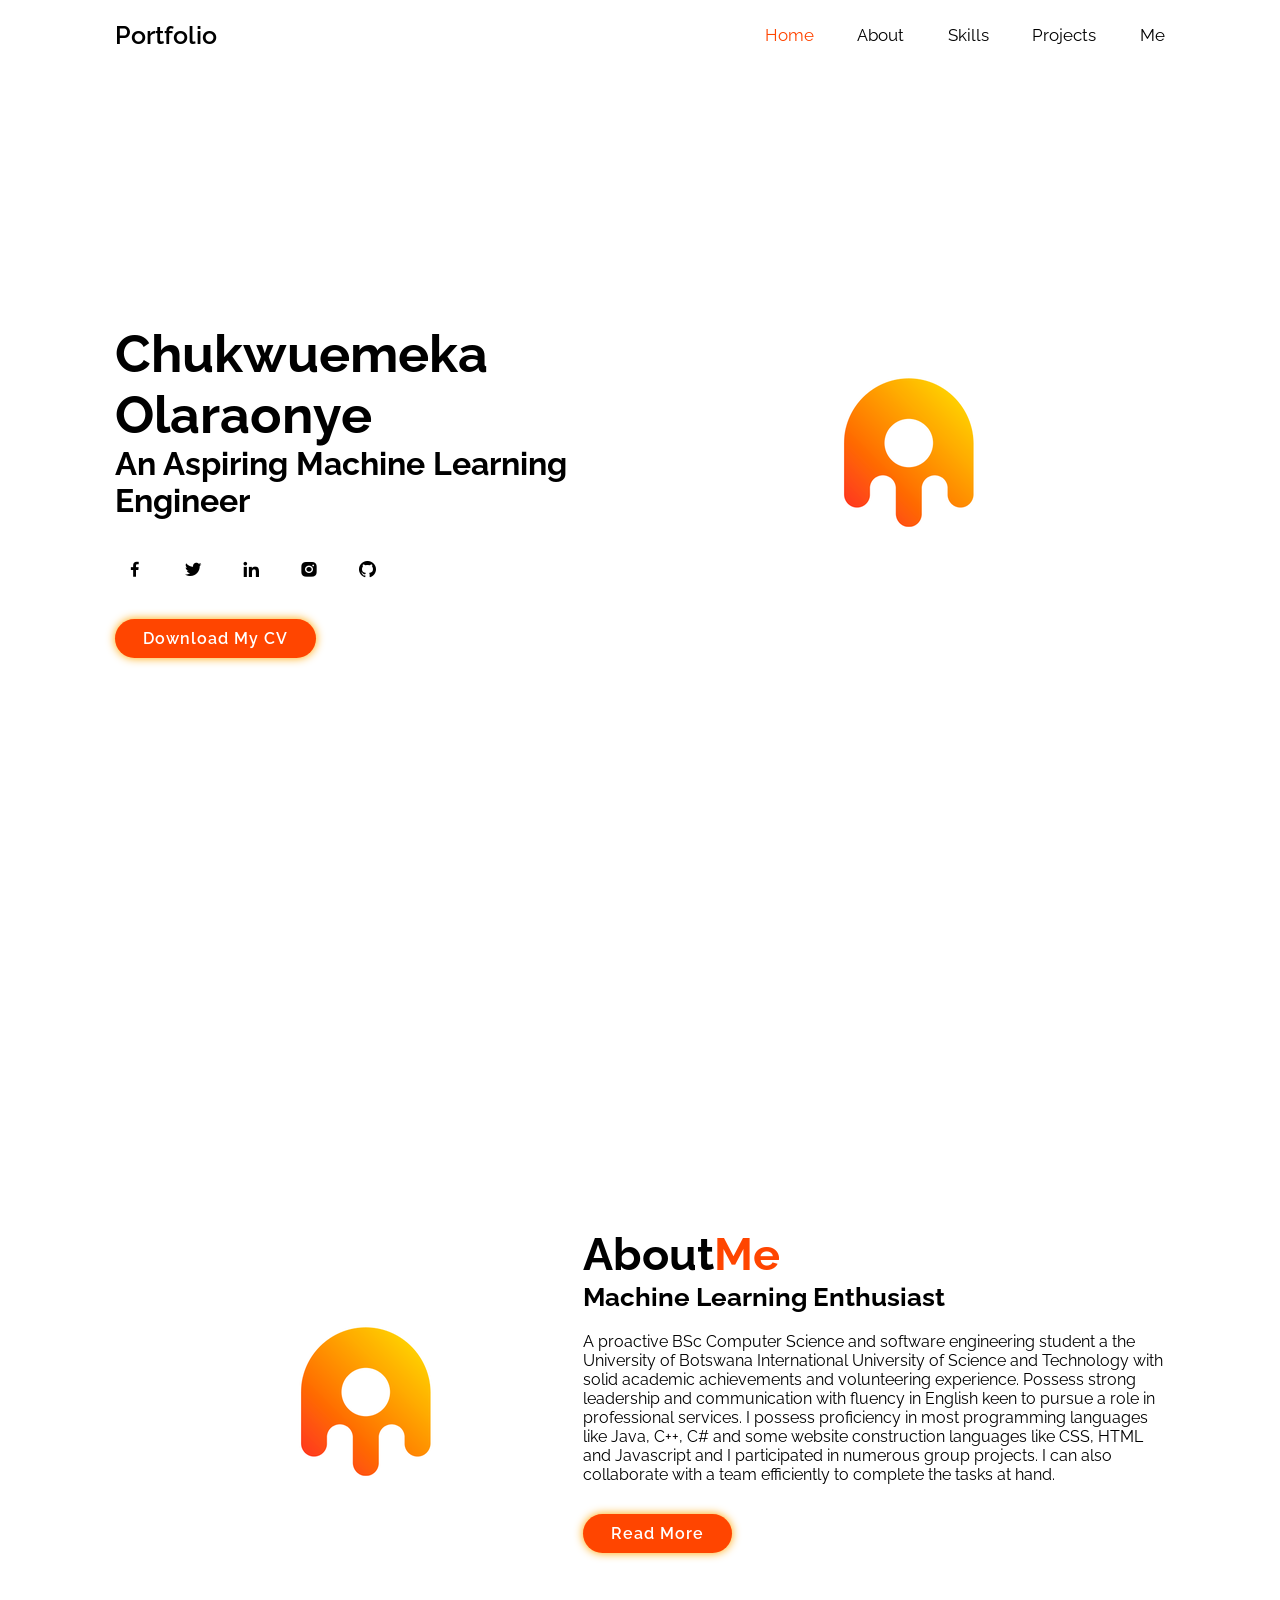
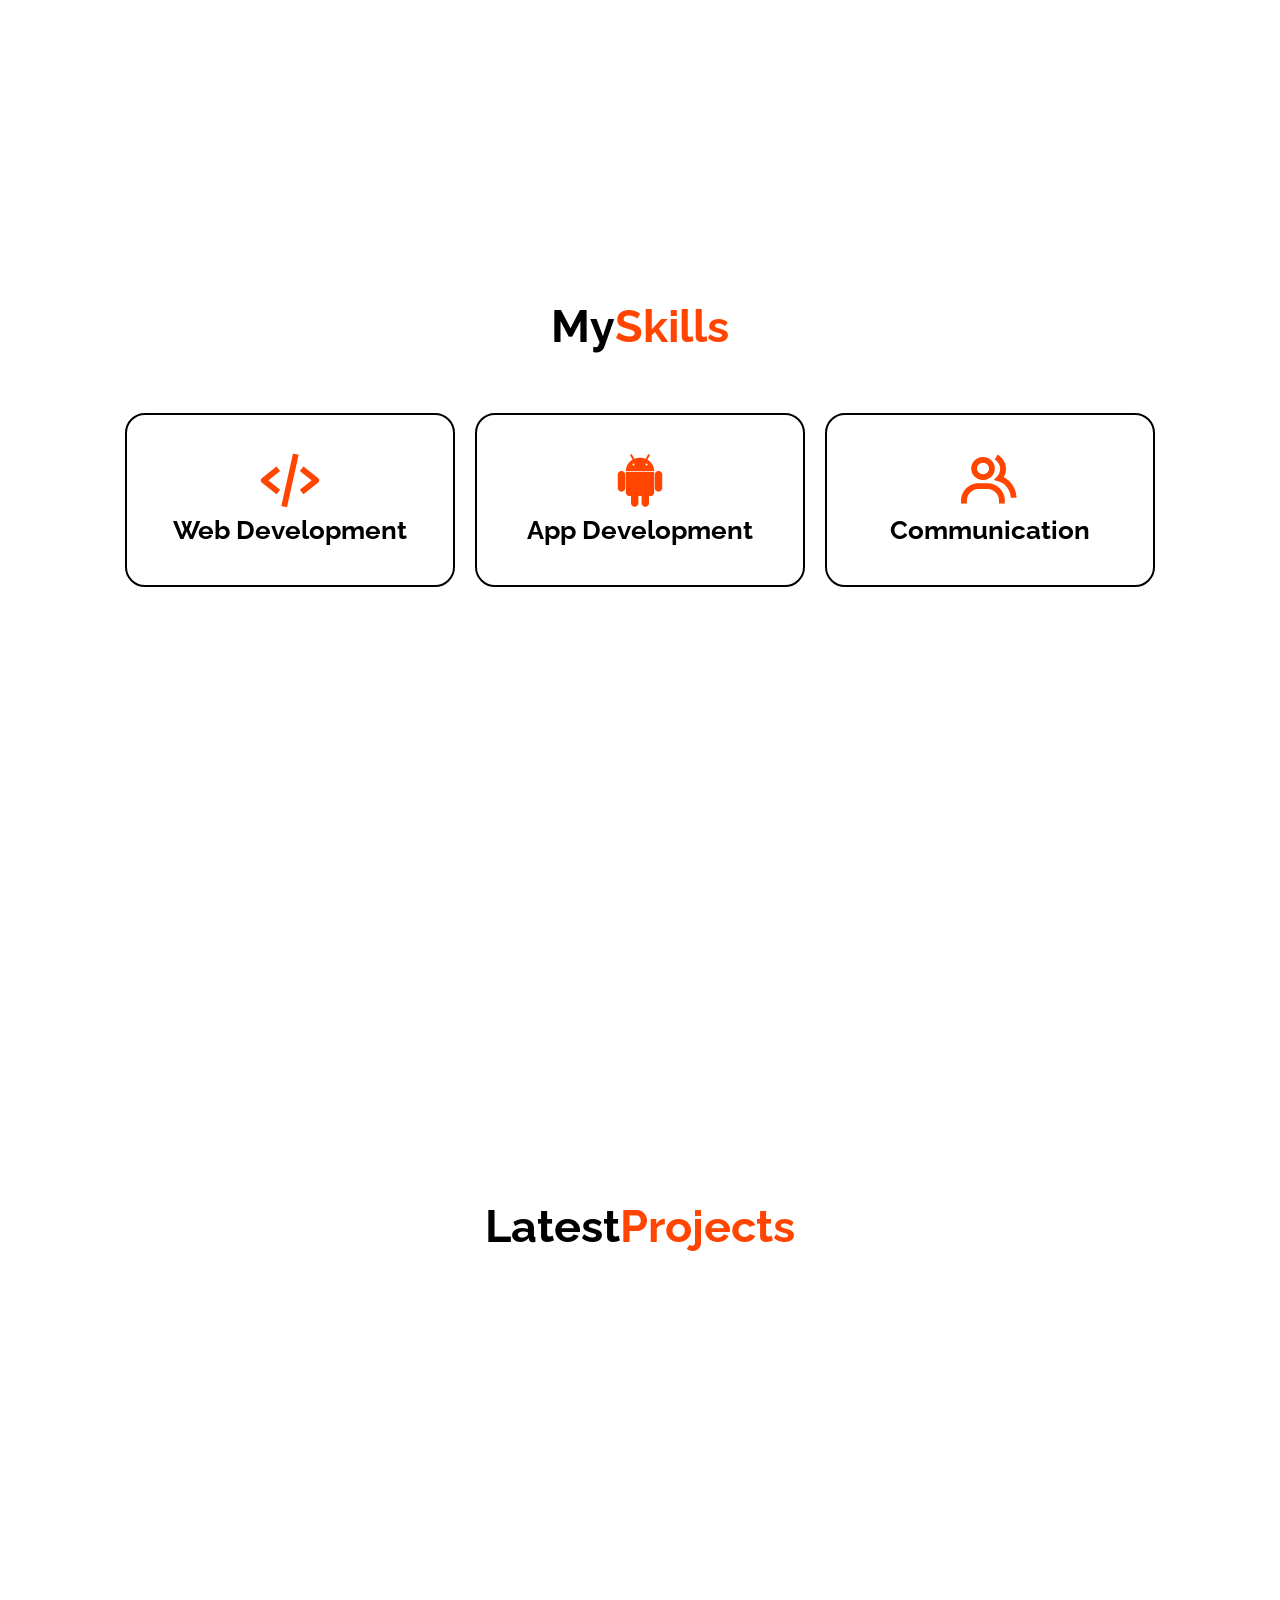
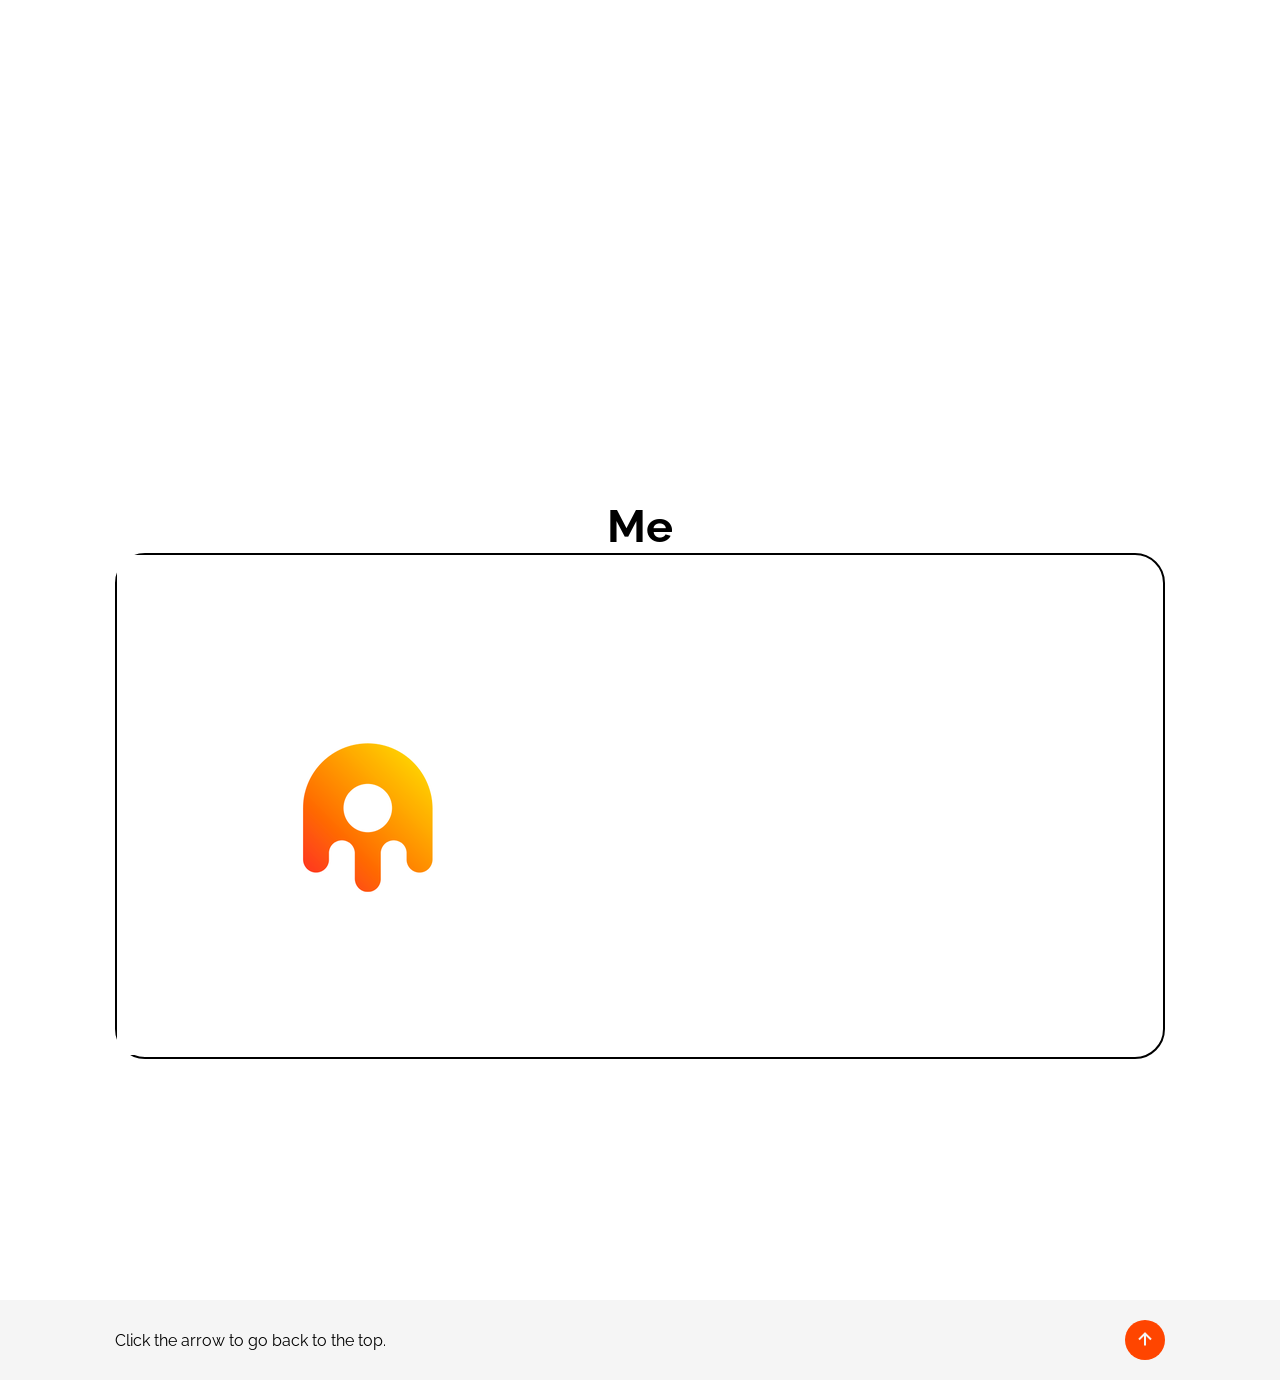
==== html/home.html @ 0e143647 "added github link" ====
<!DOCTYPE html>
<html lang="en">

<head>
    <meta charset="UTF-8">
    <meta http-equiv="X-UA-Compatible" content="IE=edge">
    <meta name="viewport" content="width=device-width, initial-scale=1.0">
    <link href='https://unpkg.com/boxicons@2.1.4/css/boxicons.min.css' rel='stylesheet'>
    <link href="../css/home.css" rel="stylesheet">

</head>

<body>
    <header class="header">
        <a href="#" class="logo"> Portfolio </a>

        <nav class="navbar">
            <a href="#home" class="active"> Home</a>
            <a href="#about">About </a>
            <a href="#skills">Skills</a>
            <a href="#portfolio">Projects </a>
            <a href="#me">Me</a>
        </nav>
    </header>


    <!--Home Section-->
    <section class="home" id="home">
        <div class="home-content">
            <h1>Chukwuemeka Olaraonye</h1>
            <h2>An Aspiring Machine Learning Engineer</h2>

            
            <div class="social-media">
                <a href="https://www.facebook.com/emeka.olaraonye/"><i class='bx bxl-facebook'></i></a>
                <a href="https://twitter.com/emeka13_ajay"> <i class='bx bxl-twitter'></i></a>
                <a href="https://www.linkedin.com/in/chukwuemeka-olaraonye-127818226/"><i class='bx bxl-linkedin'></i> </a>
                <a href="https://www.instagram.com/whosemeka/"><i class='bx bxl-instagram-alt'></i> </a>
                <a href="https://github.com/EmekaOlaraonye"><i class='bx bxl-github'></i></a>
            </div>
            <a href="file:///Users/stanbicincubator/Downloads/cv.pdf" download= "cv.pdf" class="btn"> Download My CV </a>
        </div>
        <div class="home-img">
            <img src="profile.png">
        </div>
    </section>


    <!--About Section-->
    <section class="about" id="about">
        <div class="about-img">
            <img src="profile.png">
        </div>

        <div class="about-content">
            <h2 class="heading">About<span>Me</span></h2>
            <h3> Machine Learning Enthusiast</h3>
            <p>A proactive BSc Computer Science and software engineering student a
                the University of Botswana International University of Science and Technology with solid academic
                achievements and volunteering experience. Possess strong leadership and communication with
                fluency in English keen to pursue a role in professional services. I possess proficiency
                in most programming languages like Java, C++, C# and some website construction languages
                like CSS, HTML and Javascript and I participated in numerous group projects. I can also
                collaborate with a team efficiently to complete the tasks at hand.</p>
                <a href="#" class="btn">Read More</a>
        </div>
    </section>

 
    <!--Skills Section-->
    <section class="skills" id="skills">
        <div class="skills-content">
        <h2 class="heading">My<span>Skills</span><h2></h2>

    <div class="skills-container">
        <div class="skills-box">
            <i class='bx bx-code-alt'></i>
            <h3>Web Development</h3>
        </div>
        <div class="skills-box">
            <i class='bx bxl-android' ></i>
            <h3>App Development</h3>

        </div>
        <div class="skills-box">
            <i class='bx bx-group'></i>
            <h3>Communication</h3>
        </div>
    </div>
    </div>
    </section>


    <!--Portfolio Section-->
    <section class=" portfolio" id="portfolio">
        <div class="projects-content">
        <h2 class="heading">Latest<span>Projects</span></h2>
        </div>
    </section>

    <!--Me Section -->
    <section class="me" id="me">
        <div class="me-content">
            <h2 class="heading">Me</h2>
            <div class="me-img"> 
            <img src="profile.png">
            </div>
            </div>
    </section>


   <!--Footer Design-->
   <footer class="footer">
    <div class="footer-text">
        <p>Click the arrow to go back to the top.</p>
    </div>
    <div class="footer-icon">
        <a href=" #home"> <i class='bx bx-up-arrow-alt'></i></a>
    </div>
   </footer>
</body>
</html>
---- css/home.css ----
@import url('https://fonts.googleapis.com/css2?family=Raleway:wght@100;200;300;400;500;600;700;800;900&display=swap');

* {
    margin: 0;
    padding: 0;
    box-sizing: border-box;
    text-decoration: none;
    border: none;
    outline: none;
    scroll-behavior: smooth;
    font-family: 'Raleway', 'Segoe UI', 'Roboto', 'Oxygen',
        'Ubuntu', 'Cantarell', 'Fira Sans', 'Droid Sans', 'Helvetica Neue',
        sans-serif;
}

html {
    font-size: 62.5%;
    overflow-x: hidden;
}

.header {
    position: fixed;
    top: 0;
    left: 0;
    width: 100%;
    padding: 2rem 9%;
    display: flex;
    justify-content: space-between;
    align-items: center;
    z-index: 100;
}

.logo {
    font-size: 2.5rem;
    font-weight: 600;
    cursor: grab;
    color: #000;
}

.navbar a {
    color: #000;
    font-size: 1.7rem;
    margin-left: 4rem;
    transition: .3s;
}

.navbar a:hover,
.navbar a.active {
    color: orangered;
}

section {
    min-height: 100vh;
    padding: 10rem 9% 2rem;
}

.home {
    display: flex;
    justify-content: center;
    align-items: center;
}

.home-content h1 {
    font-size: 5.2rem;
    font-weight: 700;

}

.home-content h2 {
    font-size: 3.2rem;
    font-weight: 700;
}

.home-content h3 {
    font-size: 1.2rem;
    font-weight: 700;
}

.social-media a {
    display: inline-flex;
    justify-content: center;
    align-items: center;
    width: 4rem;
    height: 4rem;
    background: transparent;
    border: .2rem solid var(#00000070);
    border-radius: 50%;
    font-size: 2rem;
    color: black;
    margin: 3rem 1.5rem 3rem 0;
    transition: .5s ease;
}

.social-media a:hover {
    background: orangered;
    color: white;
    box-shadow: 0 0 1rem var(#000)
}

.home-img {
    height: 600px;
    width: 600px;
}

.btn {
    display: inline-block;
    padding: 1rem 2.8rem;
    background: orangered;
    border-radius: 4rem;
    box-shadow: 0 0 1rem orange;
    font-size: 1.6rem;
    color: white;
    letter-spacing: .1rem;
    font-weight: 600;
}

.about {
    display: flex;
    justify-content: center;
    align-items: center;
    gap: 2rem;


}

.about-img {
    width: 35vw;
}

.heading {
    text-align: center;
    font-size: 4.5rem;
}

.about-content span {
    color: orangered;
}

.about-content h2 {
    text-align: left;
    line-height: 1.2;
}

.about-content h3 {
    font-size: 2.6rem;
}

.about-content p {
    font-size: 1.6rem;
    margin: 2rem 0 3rem;
}

.skills-content span {
    color: orangered;
}

.skills h2 {
    margin-bottom: 5rem;
}

.skills-container {
    display: flex;
    justify-content: center;
    align-items: center;

}

.skills-container .skills-box {
    flex: 1 1 30rem;
    padding: 3rem 2rem 4rem;
    border-radius: 2rem;
    text-align: center;
    border: .2rem solid;
    transition: .5s ease;
    display: inline-block;
    margin: 10px;



}

.skills-container .skills-box:hover {
    border-color: orangered;
    transform: scale(1.02);
}

.skills-box i {
    font-size: 7rem;
    color: orangered;
}

.skills-box h3 {
    font-size: 2.6rem;
}

.skills-box p {
    font-size: 1.6rem;
    margin: 1rem 0 3rem;
}

.projects-content span {
    color: orangered;
}

.me-img {

    border-radius: 30px;
    border: .2rem solid;

}

.footer {
    display: flex;
    justify-content: space-between;
    align-items: center;
    flex-wrap: wrap;
    padding: 2rem 9%;
    background: whitesmoke;
}

.footer-text {
    font-size: 1.6rem;
}

.footer-icon a {
    display: inline-flex;
    justify-content: center;
    align-items: center;
    padding: .8rem;
    background: orangered;
    border-radius: 25px;
    transition: .5 ease;
}

.footer-icon a i {
    font-size: 2.4rem;
    color: whitesmoke;
}
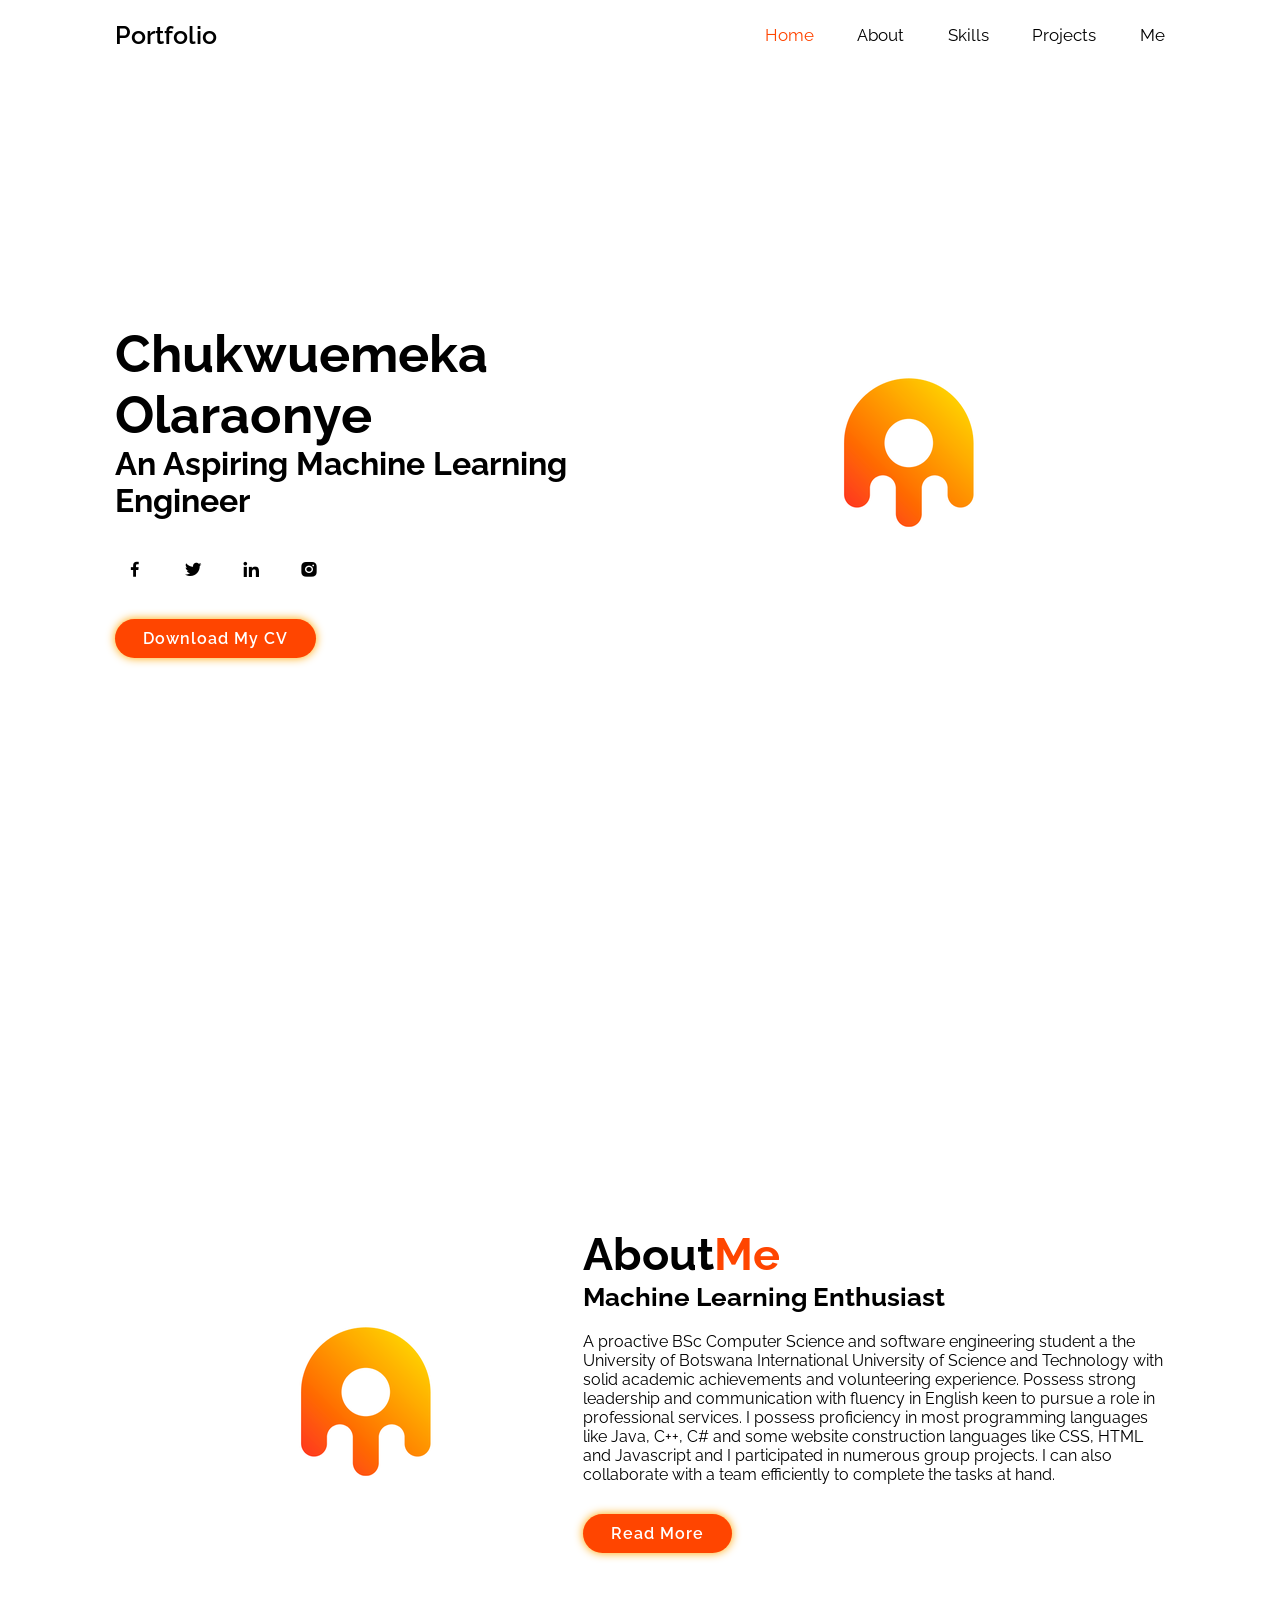
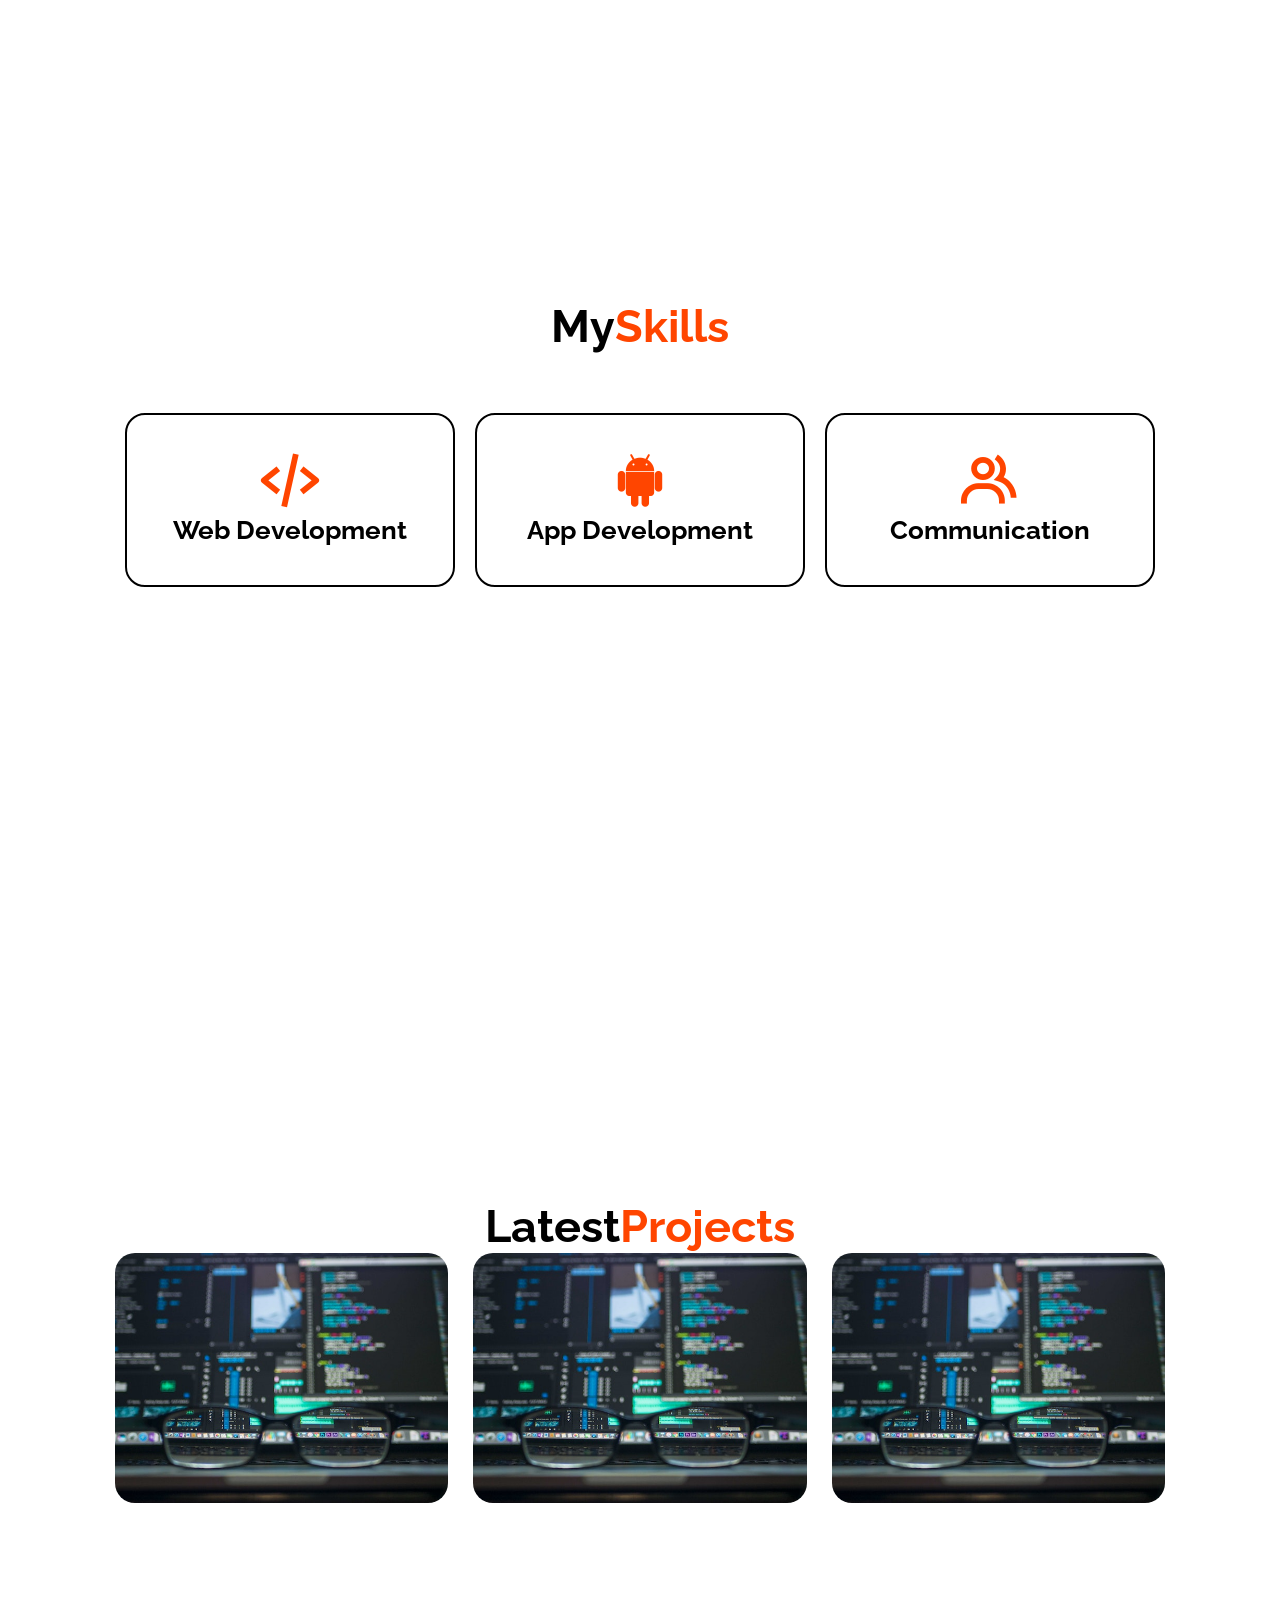
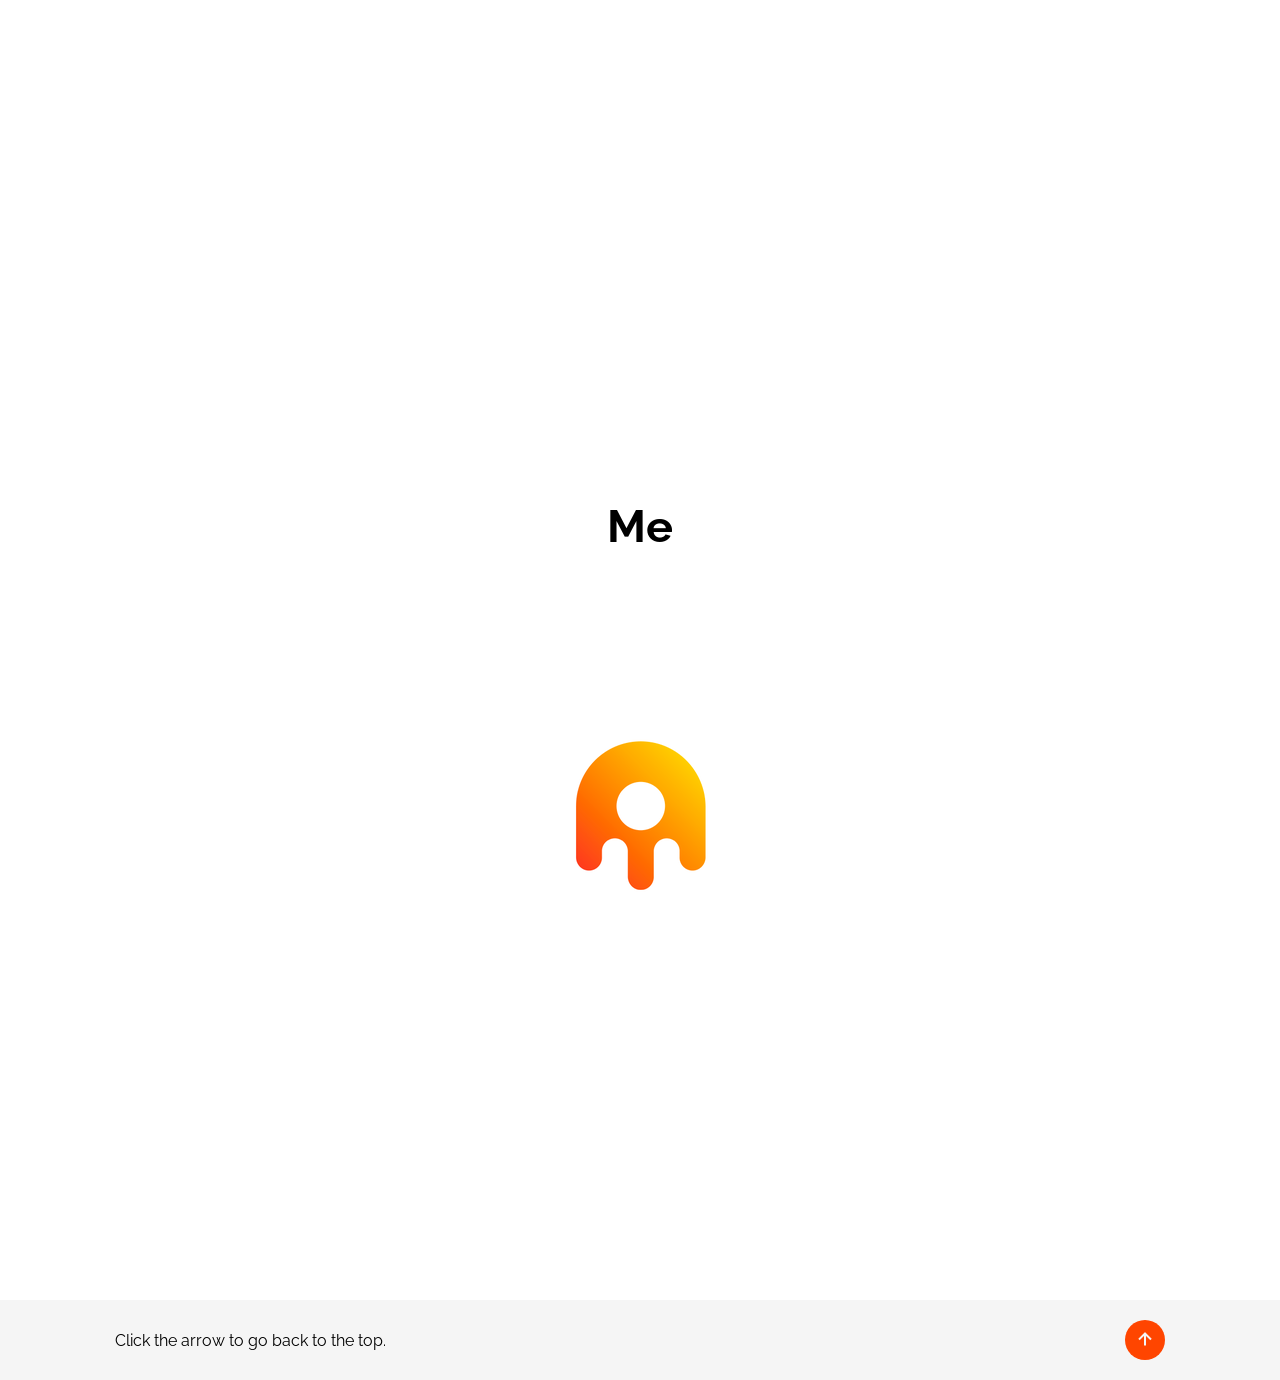
==== commit 8132e430: "few changes" ====
--- a/html/home.html
+++ b/html/home.html
@@ -36,7 +36,6 @@
                 <a href="https://twitter.com/emeka13_ajay"> <i class='bx bxl-twitter'></i></a>
                 <a href="https://www.linkedin.com/in/chukwuemeka-olaraonye-127818226/"><i class='bx bxl-linkedin'></i> </a>
                 <a href="https://www.instagram.com/whosemeka/"><i class='bx bxl-instagram-alt'></i> </a>
-                <a href="https://github.com/EmekaOlaraonye"><i class='bx bxl-github'></i></a>
             </div>
             <a href="file:///Users/stanbicincubator/Downloads/cv.pdf" download= "cv.pdf" class="btn"> Download My CV </a>
         </div>
@@ -95,18 +94,51 @@
     <section class=" portfolio" id="portfolio">
         <div class="projects-content">
         <h2 class="heading">Latest<span>Projects</span></h2>
+
+        <div class="portfolio-container">
+
+            <div class="portfolio-box">
+               
+               <img src="web3.jpg" >
+             
+               <div class="portfolio-layer">
+                <h4>Guesthouse Web Application</h4>
+               </div>
+            </div>
+
+            <div class="portfolio-box">
+               <img src="web3.jpg" >   
+               <div class="portfolio-layer">
+                <h4>LearnIT Android Application</h4>
+               </div>
+            </div>
+
+            <div class="portfolio-box">
+               <img src="web3.jpg" >
+               <div class="portfolio-layer">
+                <h4>Golfer's Android Application</h4>
+               </div>
+            </div>
+        </div>
         </div>
     </section>
 
-    <!--Me Section -->
-    <section class="me" id="me">
-        <div class="me-content">
-            <h2 class="heading">Me</h2>
-            <div class="me-img"> 
-            <img src="profile.png">
-            </div>
-            </div>
-    </section>
+
+
+
+
+
+
+<!-- Me Section -->
+<section class="me" id="me">
+    <div class="me-content">
+        <h2 class="heading">Me</h2>
+        <div class="me-img">
+            <img src="profile.png" alt="Profile Image">
+        </div>
+    </div>
+</section>
+
 
 
    <!--Footer Design-->
--- a/css/home.css
+++ b/css/home.css
@@ -202,12 +202,22 @@
     color: orangered;
 }
 
+/* Add the following styles to your CSS file */
+
 .me-img {
-
-    border-radius: 30px;
-    border: .2rem solid;
-
-}
+    display: flex;
+    justify-content: center;
+    border-color: orangered;
+    
+  }
+  
+  .me-img img {
+    border-radius: 50%;
+    max-width: 100%;
+    height: auto;
+    
+  }
+  
 
 .footer {
     display: flex;
@@ -235,4 +245,62 @@
 .footer-icon a i {
     font-size: 2.4rem;
     color: whitesmoke;
+}
+.portfolio-container{
+display: grid;
+grid-template-columns: repeat(3, 1fr);
+align-items: center;
+gap: 2.5rem;
+}
+
+.portfolio-container .portfolio-box {
+    position: relative;
+    border-radius: 2rem;
+    box-shadow: 0 0 1rem var (orangered);
+    overflow: hidden;
+    display: flex;
+}
+  
+.portfolio-box img {
+    width: 100%;
+}
+
+.portfolio-box:hover img {
+    transform: scale(1.1);
+}
+.portfolio-box .portfolio-layer {
+    position: absolute;
+    bottom: 0;
+    left: 0;
+    width: 100%;
+    height: 100%;
+    display: flex;
+    justify-content: center;
+    align-items: center;
+    flex-direction: column;
+    text-align: center;
+    padding: 0 4rem;
+    transform: translateY(100%);
+    transition: .5s ease
+
+}
+.portfolio-box:hover .portfolio-layer
+{
+
+    transform: translateY(100%);
+}
+
+.portfolio-layer h4 {
+    font-size: 3rem;
+}     
+.portfolio-layer a{
+    display: inline-flex;
+    justify-content: center;
+    align-items: center;
+    width: 5rem;
+    height: 5rem;
+    border-radius: 50%;
+}
+.portfolio-layer a i {
+    font-size: 2rem;
 }
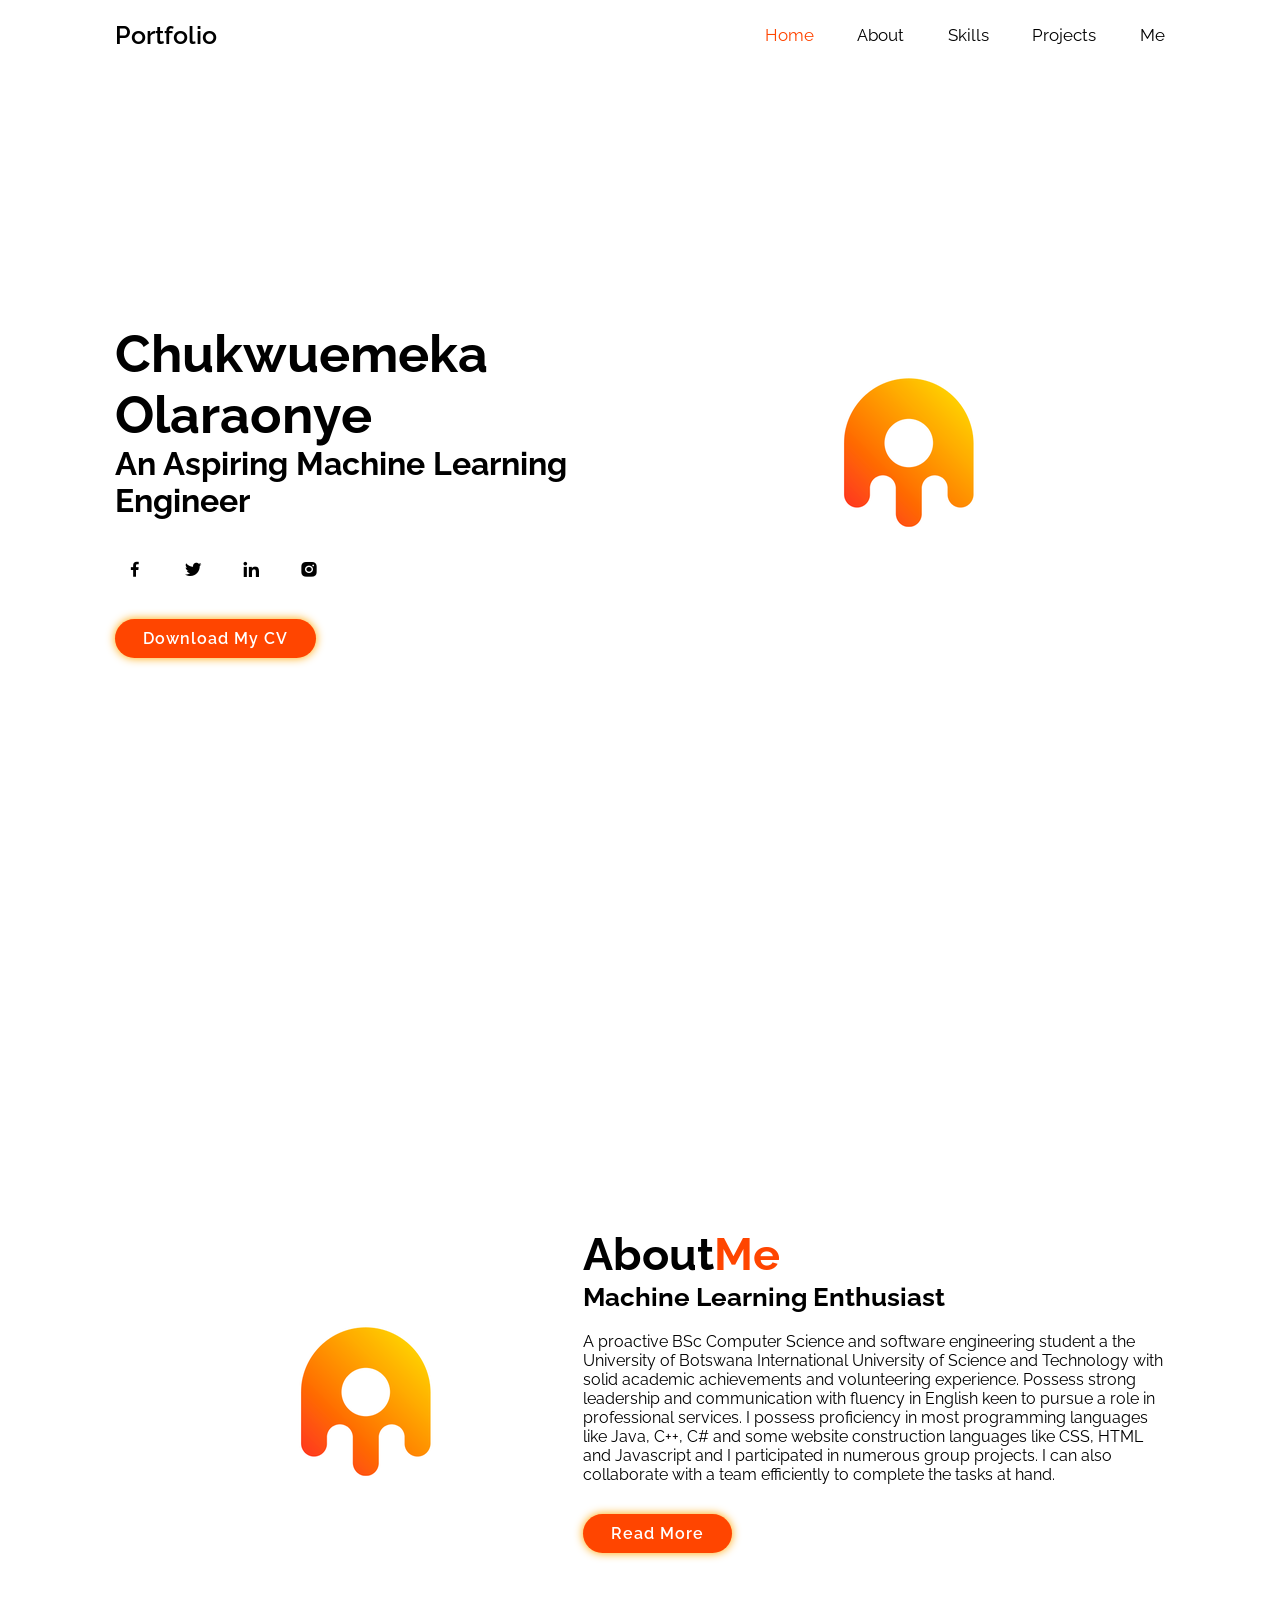
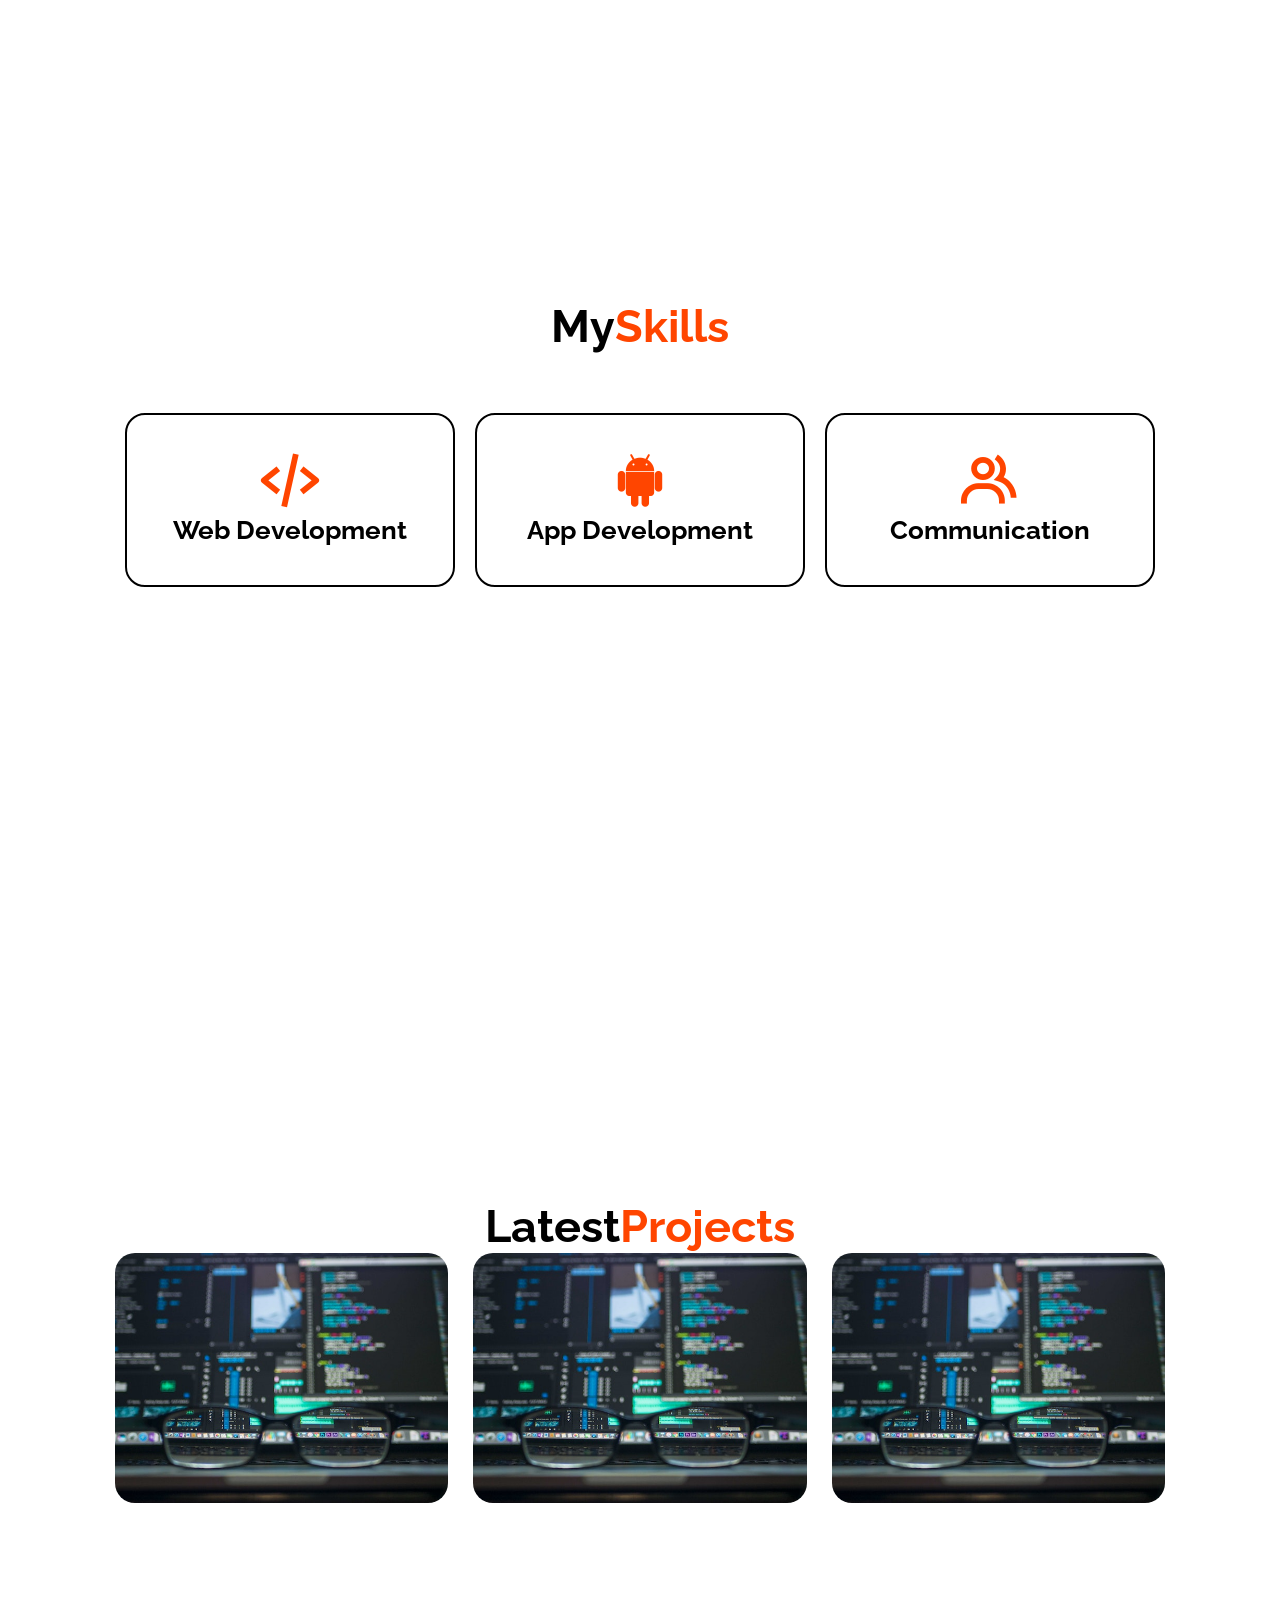
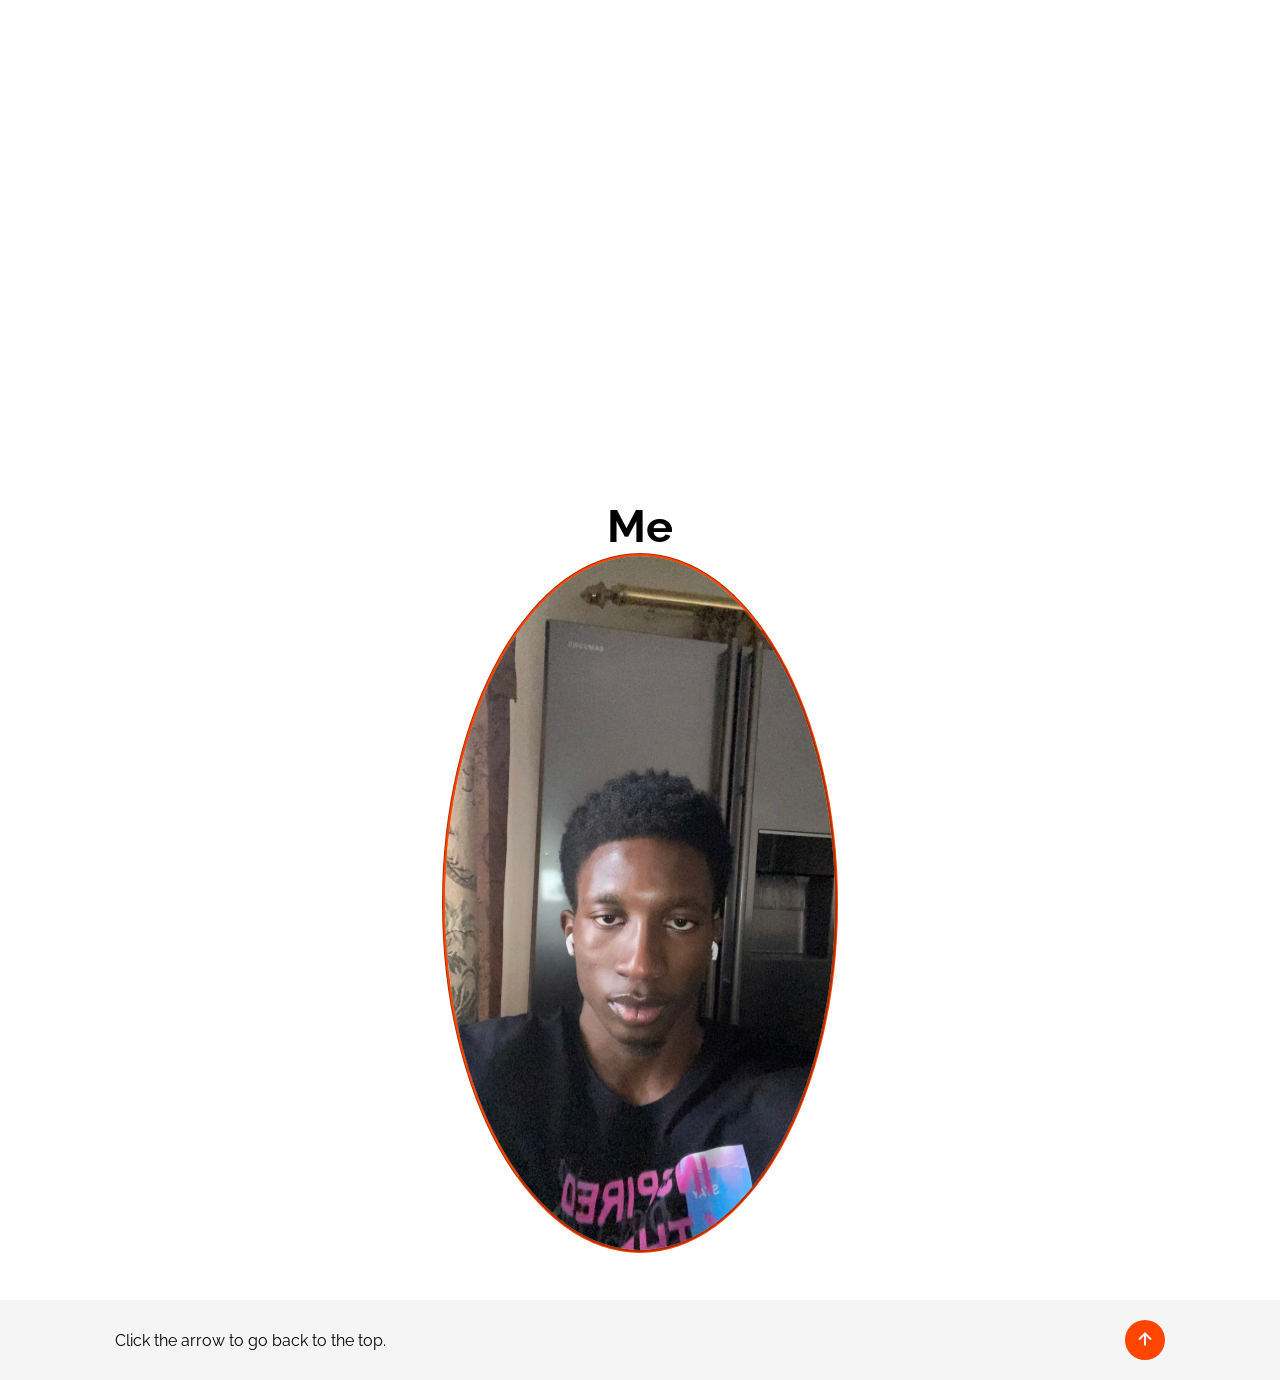
==== commit 1515402d: "few changes" ====
--- a/html/home.html
+++ b/html/home.html
@@ -134,7 +134,7 @@
     <div class="me-content">
         <h2 class="heading">Me</h2>
         <div class="me-img">
-            <img src="profile.png" alt="Profile Image">
+            <img src="me.jpeg" alt="Profile Image">
         </div>
     </div>
 </section>
--- a/css/home.css
+++ b/css/home.css
@@ -214,7 +214,9 @@
   .me-img img {
     border-radius: 50%;
     max-width: 100%;
-    height: auto;
+    height: 700px;
+    border-color: orangered;
+    border-style:groove;
     
   }
   
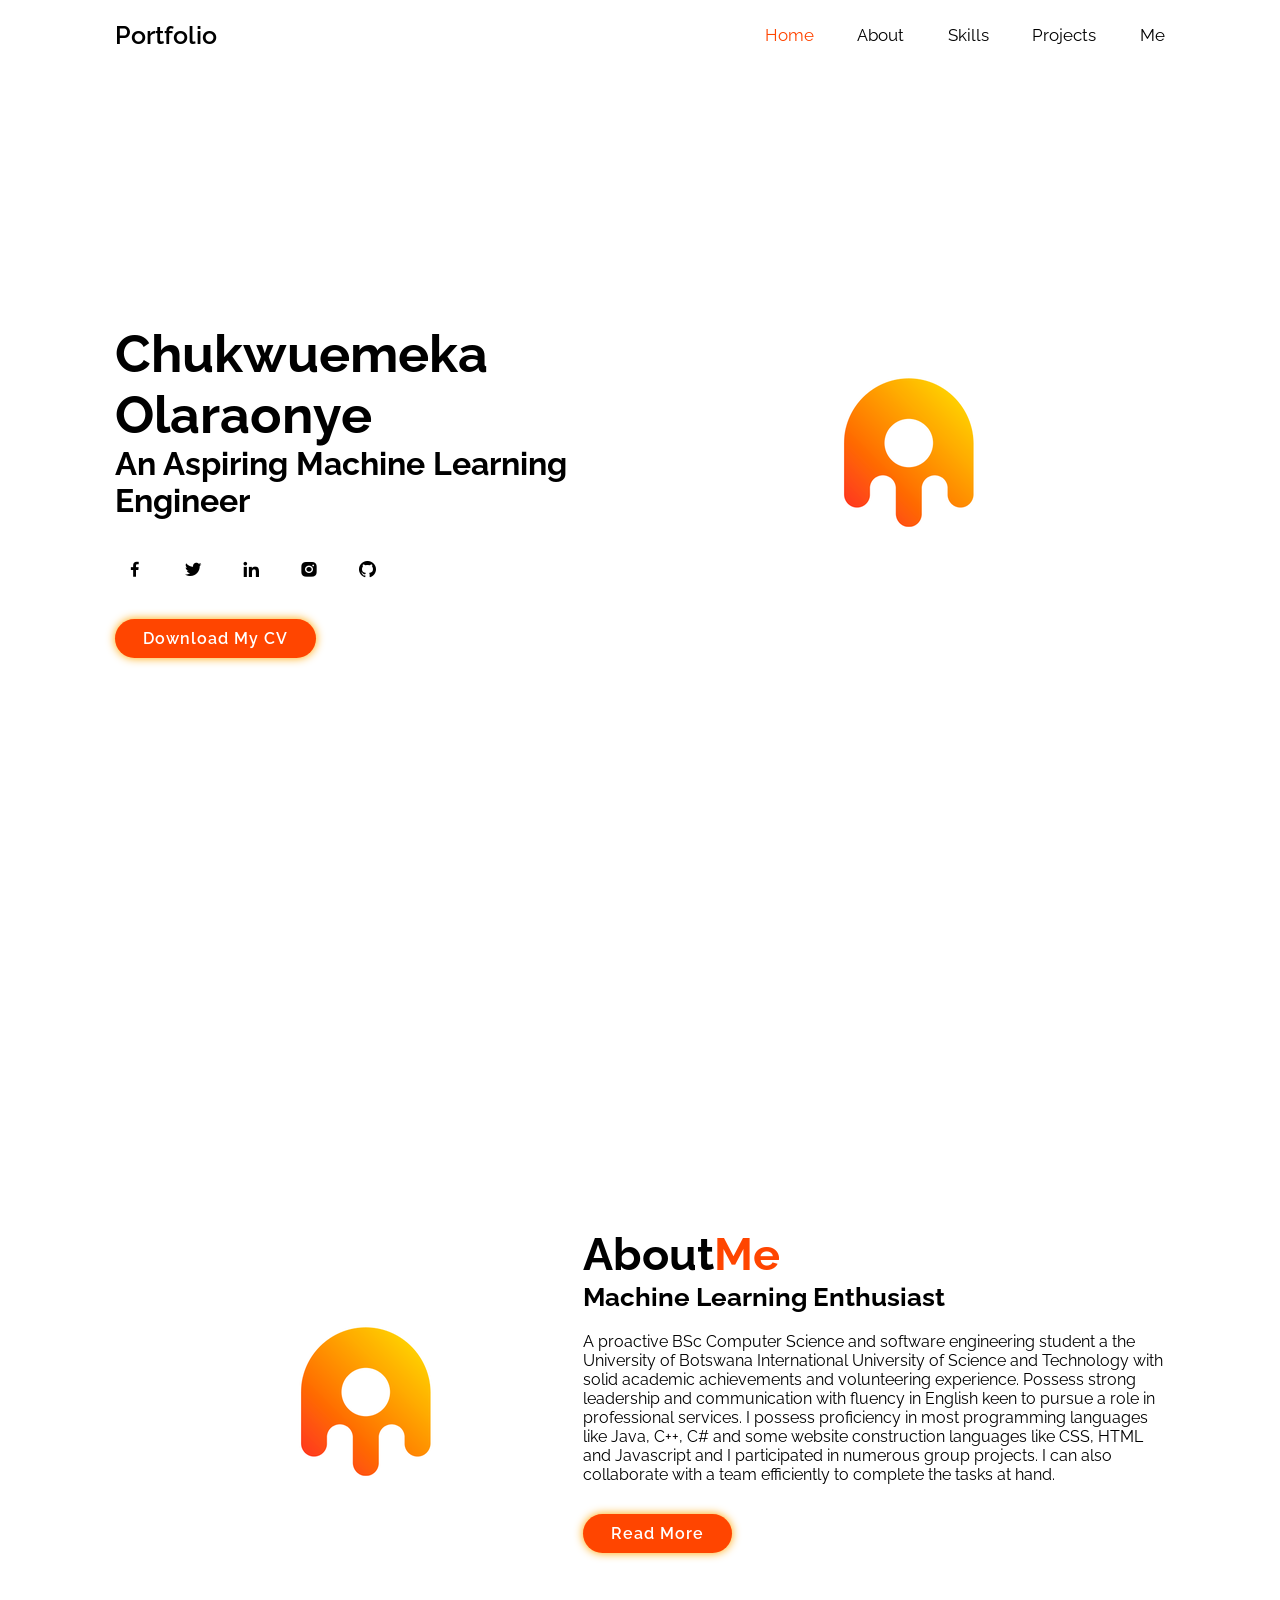
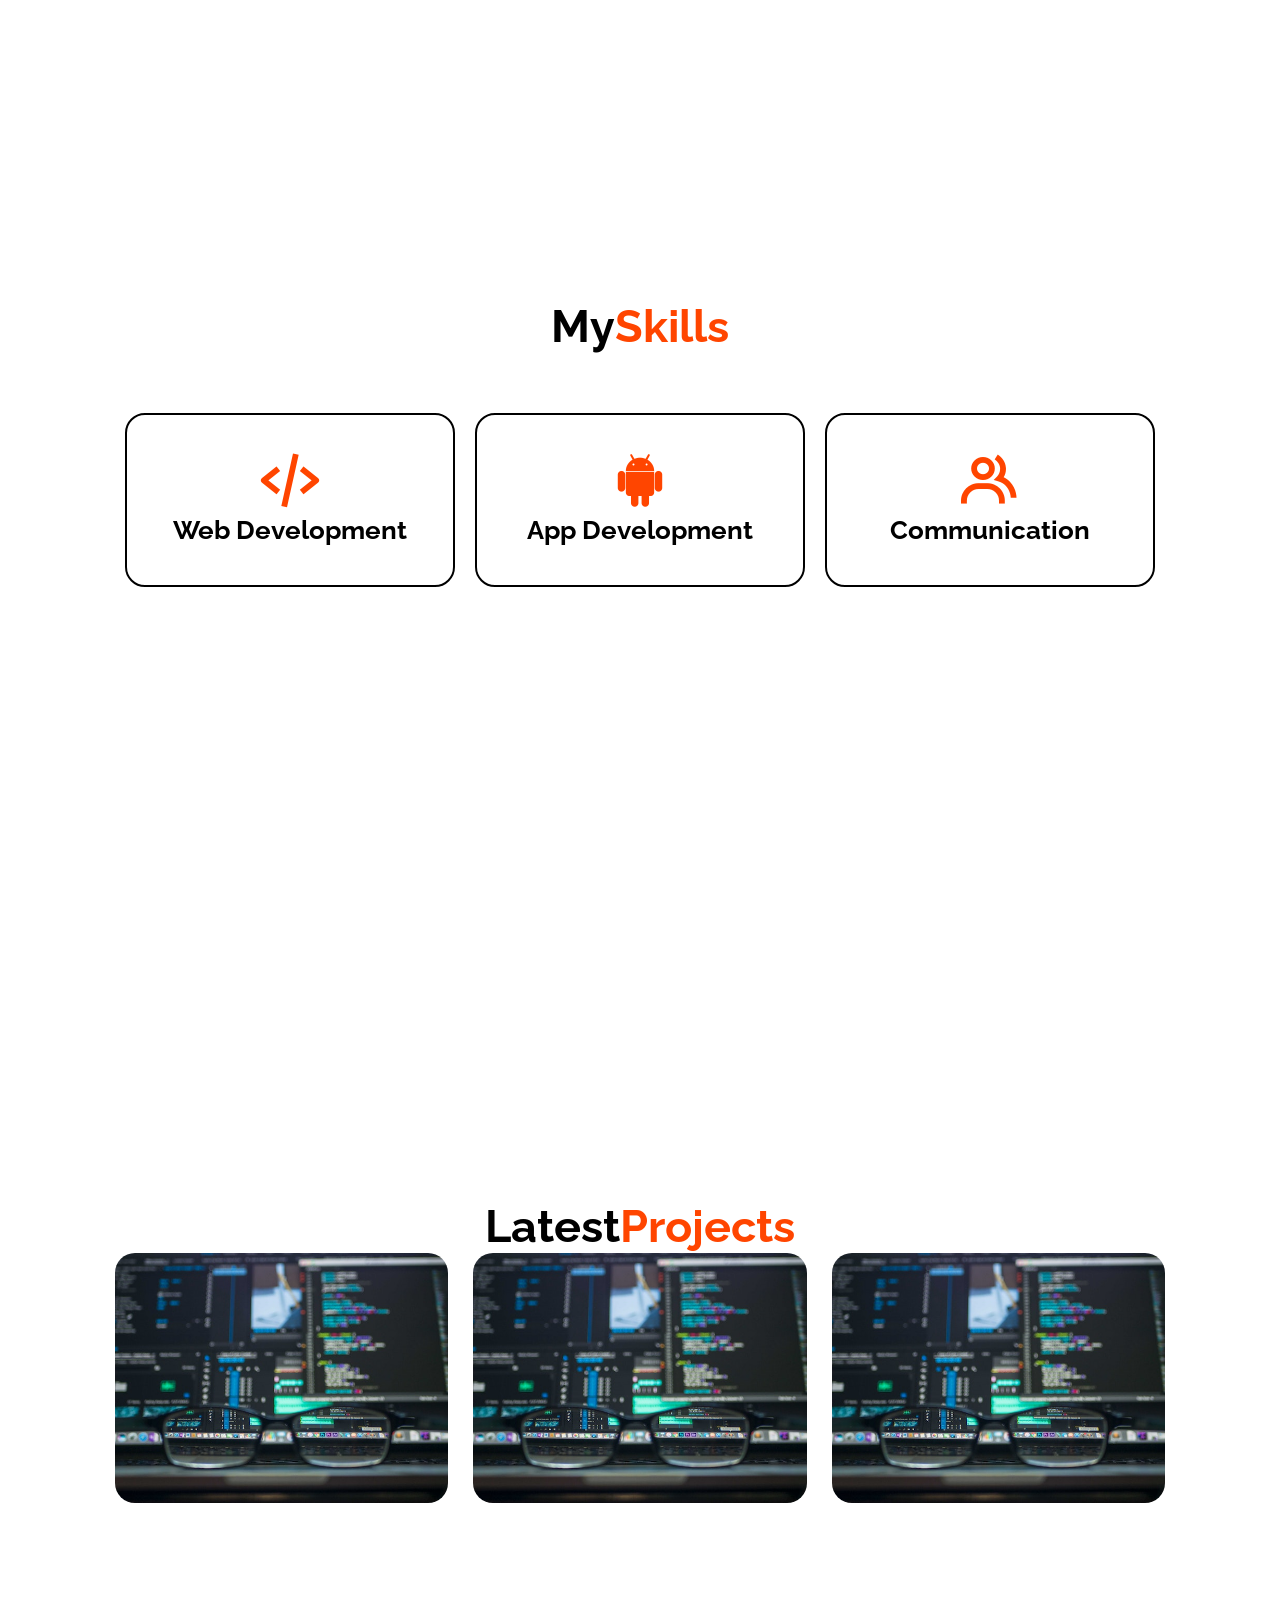
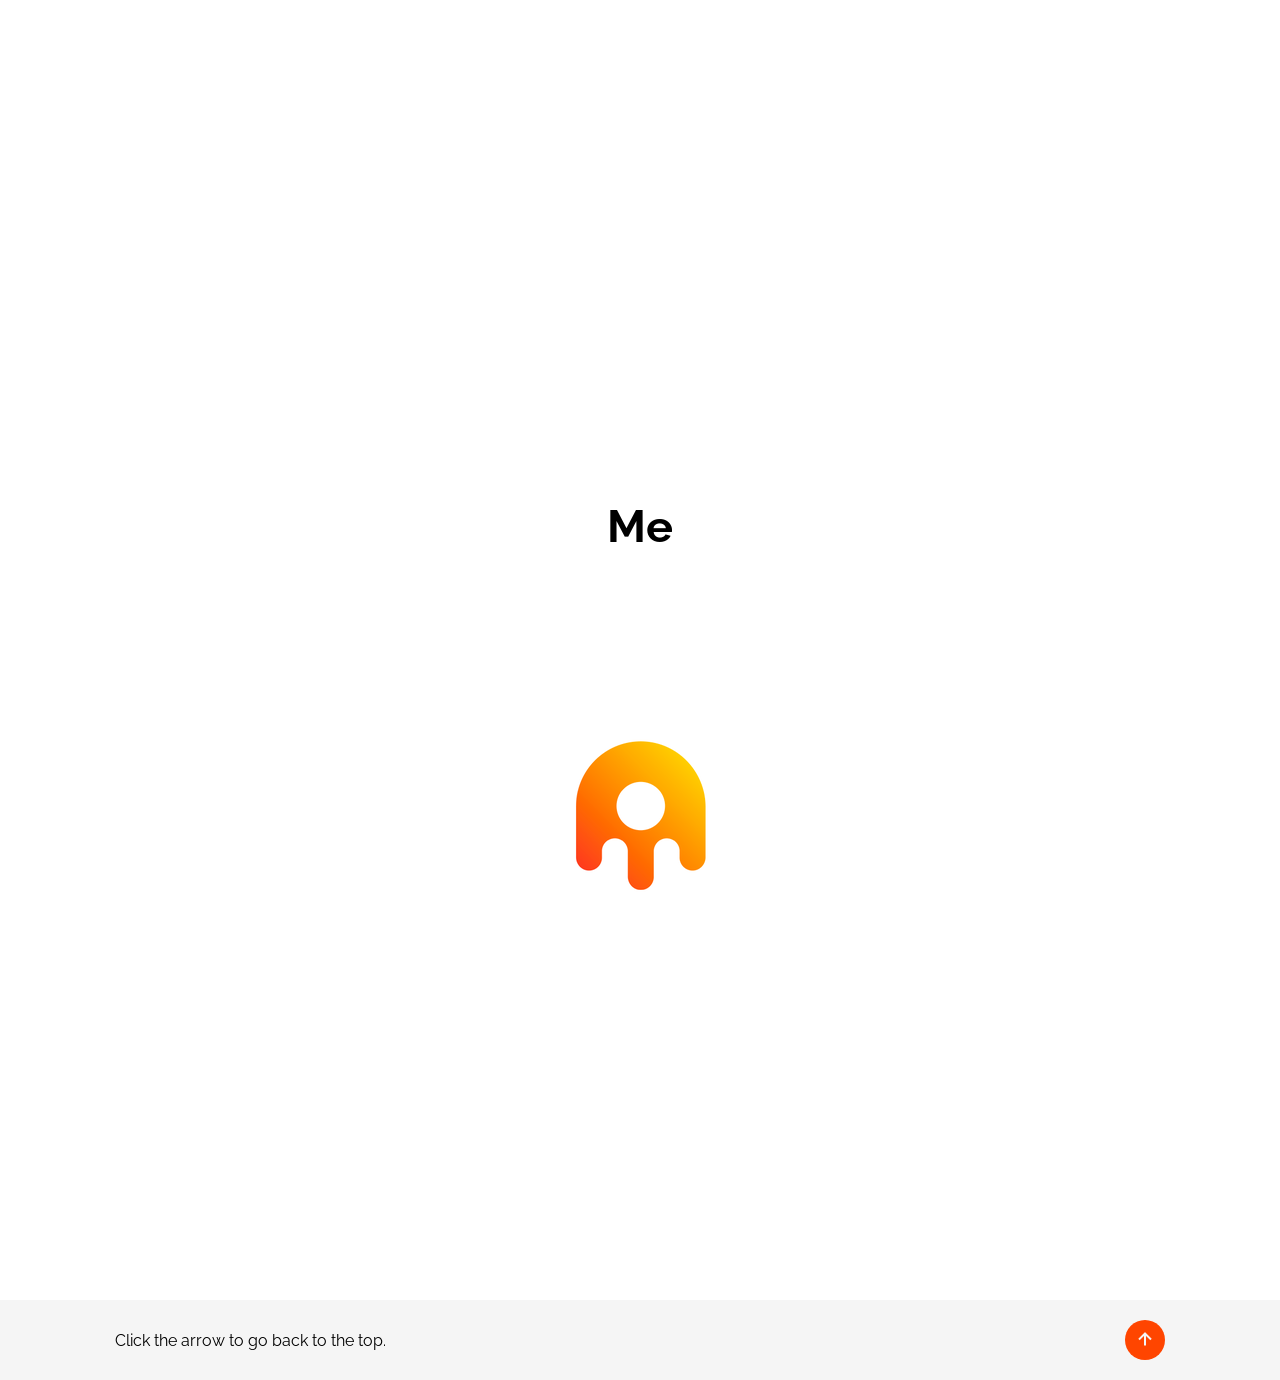
==== commit 4ecdb34a: "Merge branch 'master' of https://github.com/EmekaOlaraonye/portfoliosapp" ====
--- a/html/home.html
+++ b/html/home.html
@@ -36,6 +36,7 @@
                 <a href="https://twitter.com/emeka13_ajay"> <i class='bx bxl-twitter'></i></a>
                 <a href="https://www.linkedin.com/in/chukwuemeka-olaraonye-127818226/"><i class='bx bxl-linkedin'></i> </a>
                 <a href="https://www.instagram.com/whosemeka/"><i class='bx bxl-instagram-alt'></i> </a>
+                <a href="https://github.com/EmekaOlaraonye"><i class='bx bxl-github'></i></a>
             </div>
             <a href="file:///Users/stanbicincubator/Downloads/cv.pdf" download= "cv.pdf" class="btn"> Download My CV </a>
         </div>
@@ -134,7 +135,7 @@
     <div class="me-content">
         <h2 class="heading">Me</h2>
         <div class="me-img">
-            <img src="me.jpeg" alt="Profile Image">
+            <img src="profile.png" alt="Profile Image">
         </div>
     </div>
 </section>
--- a/css/home.css
+++ b/css/home.css
@@ -214,9 +214,7 @@
   .me-img img {
     border-radius: 50%;
     max-width: 100%;
-    height: 700px;
-    border-color: orangered;
-    border-style:groove;
+    height: auto;
     
   }
   
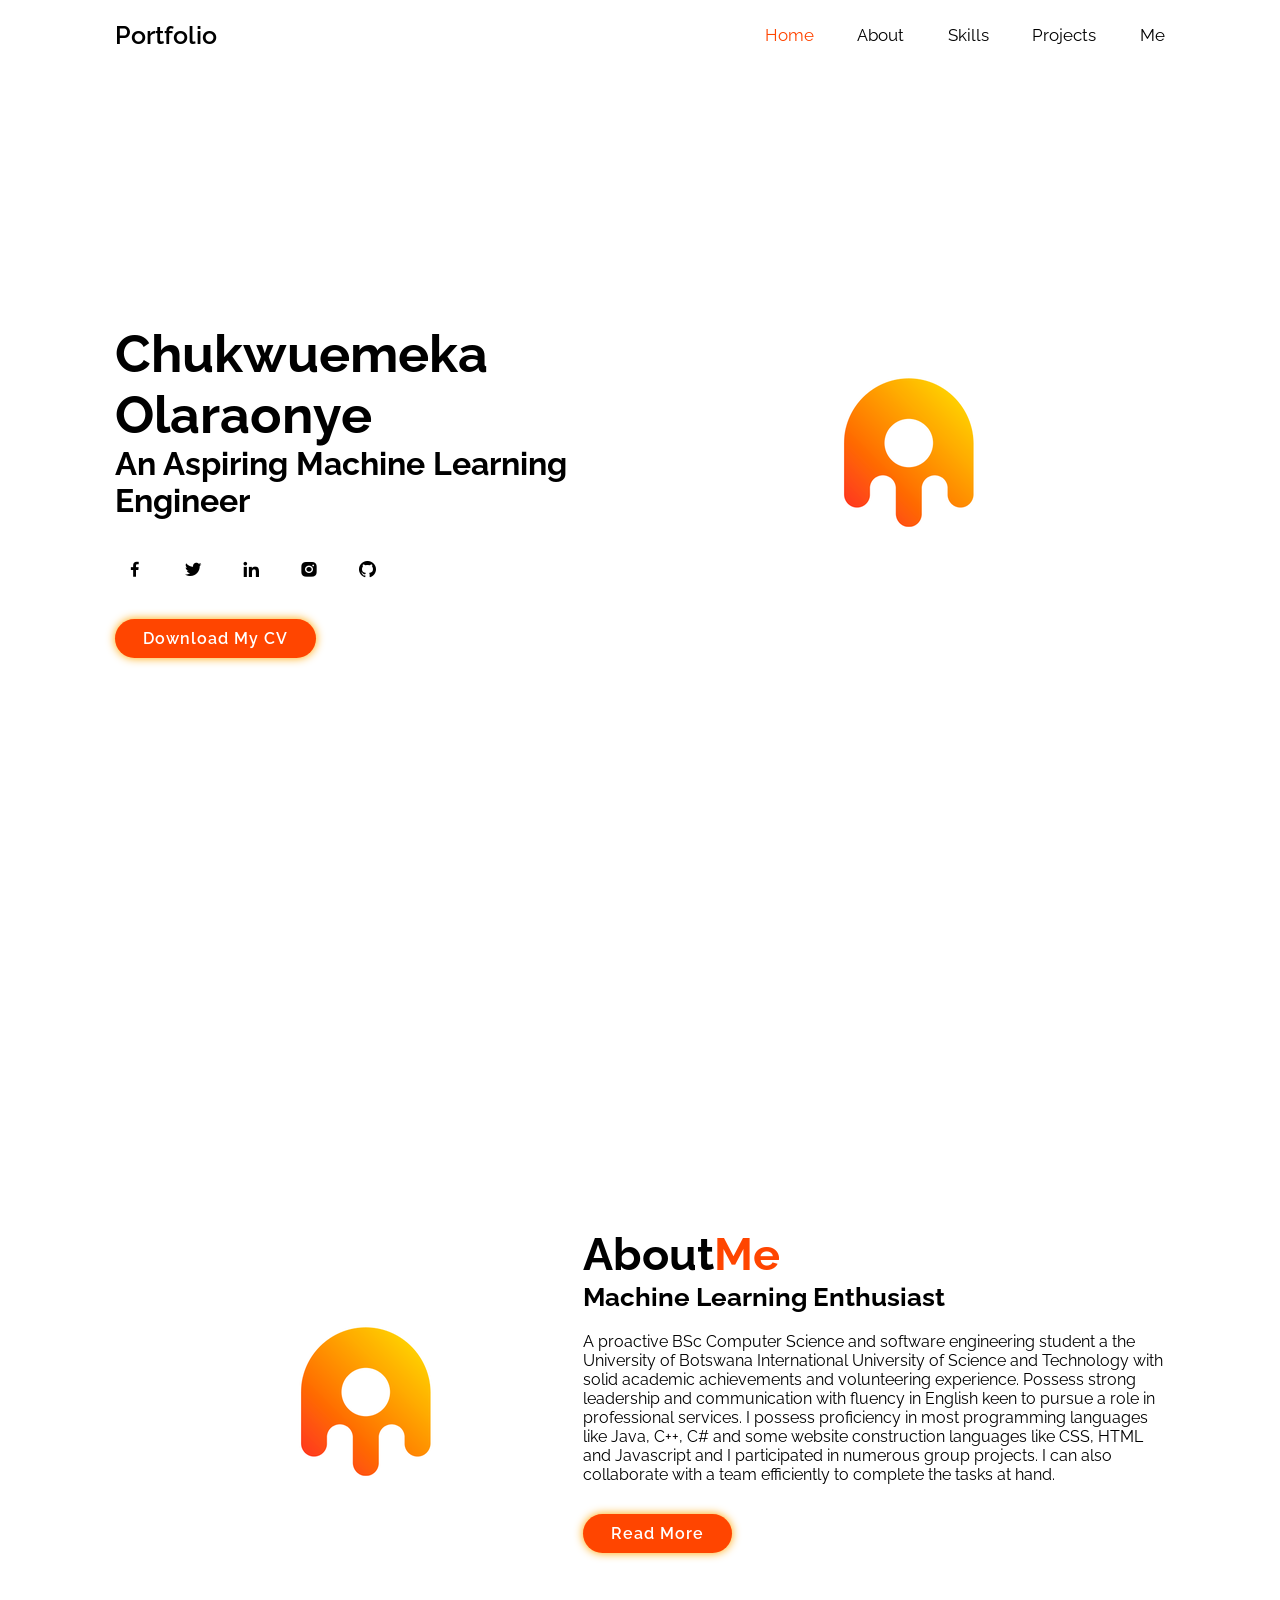
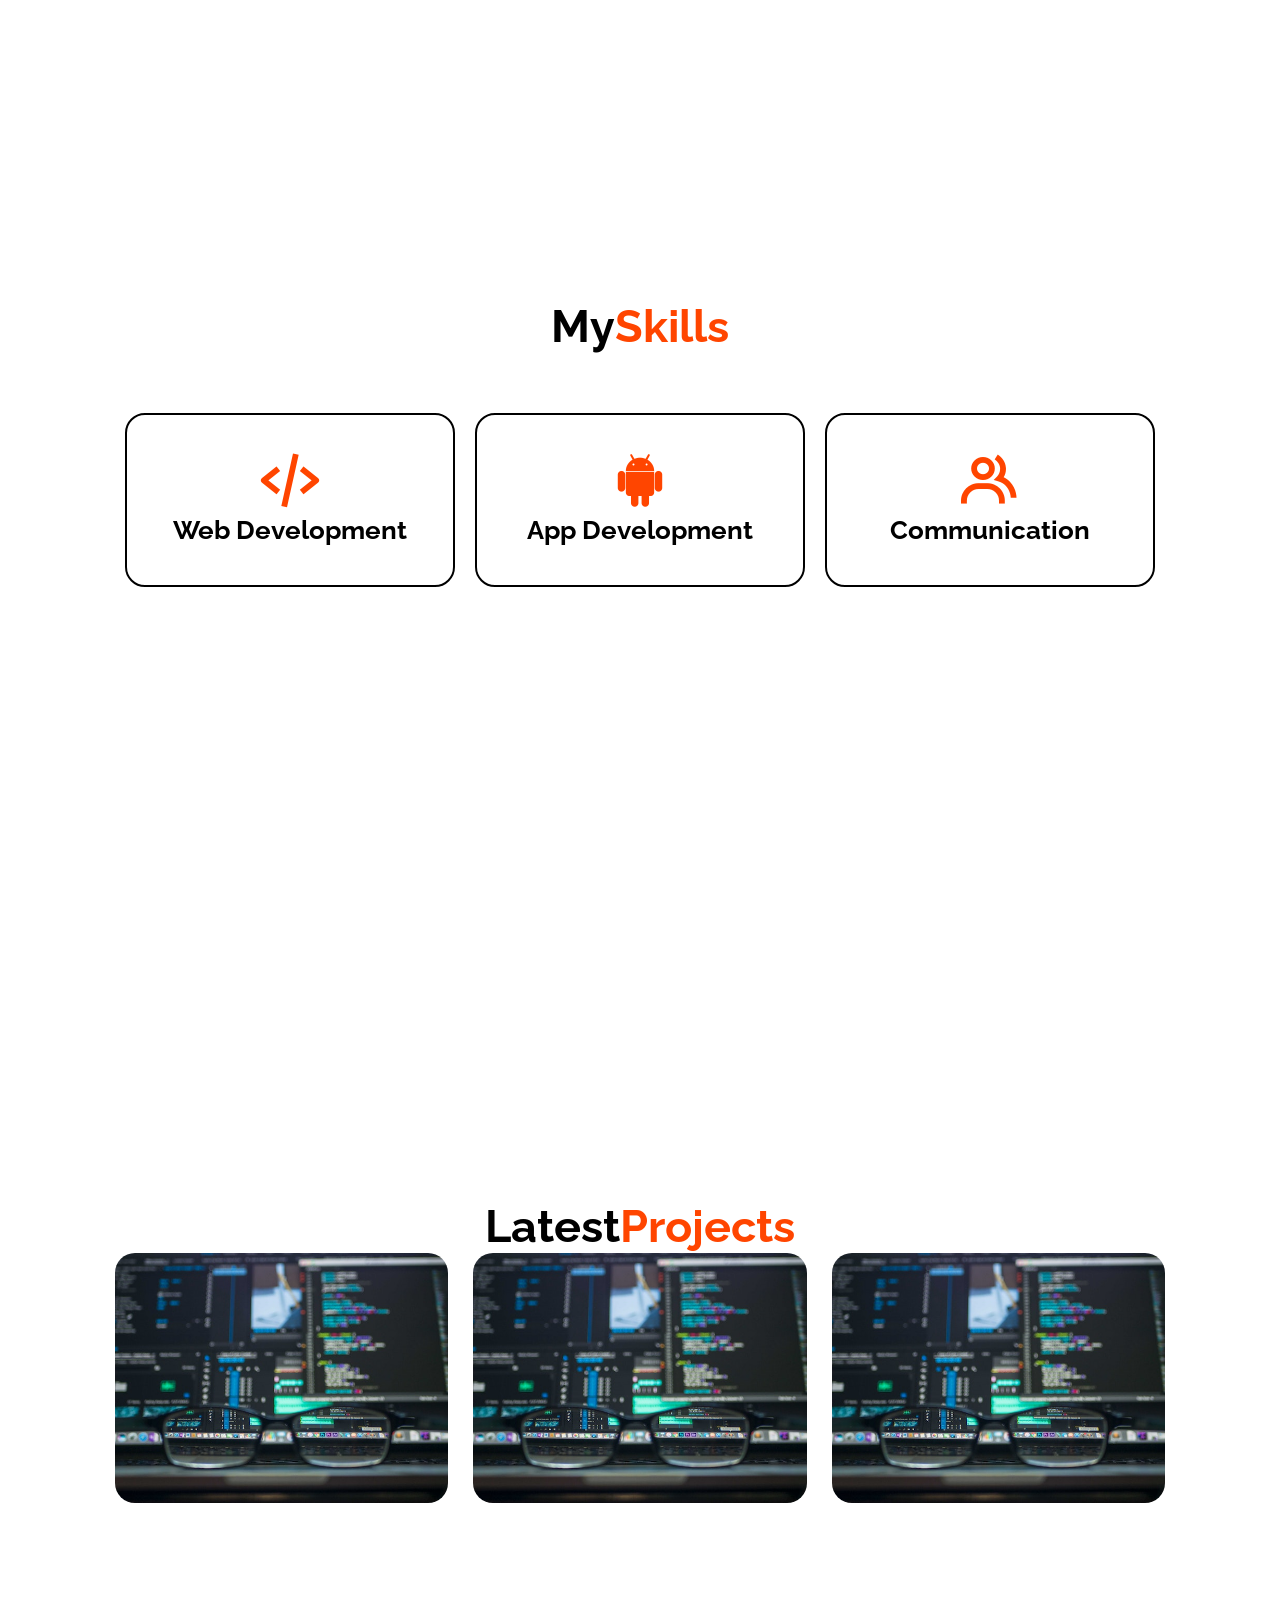
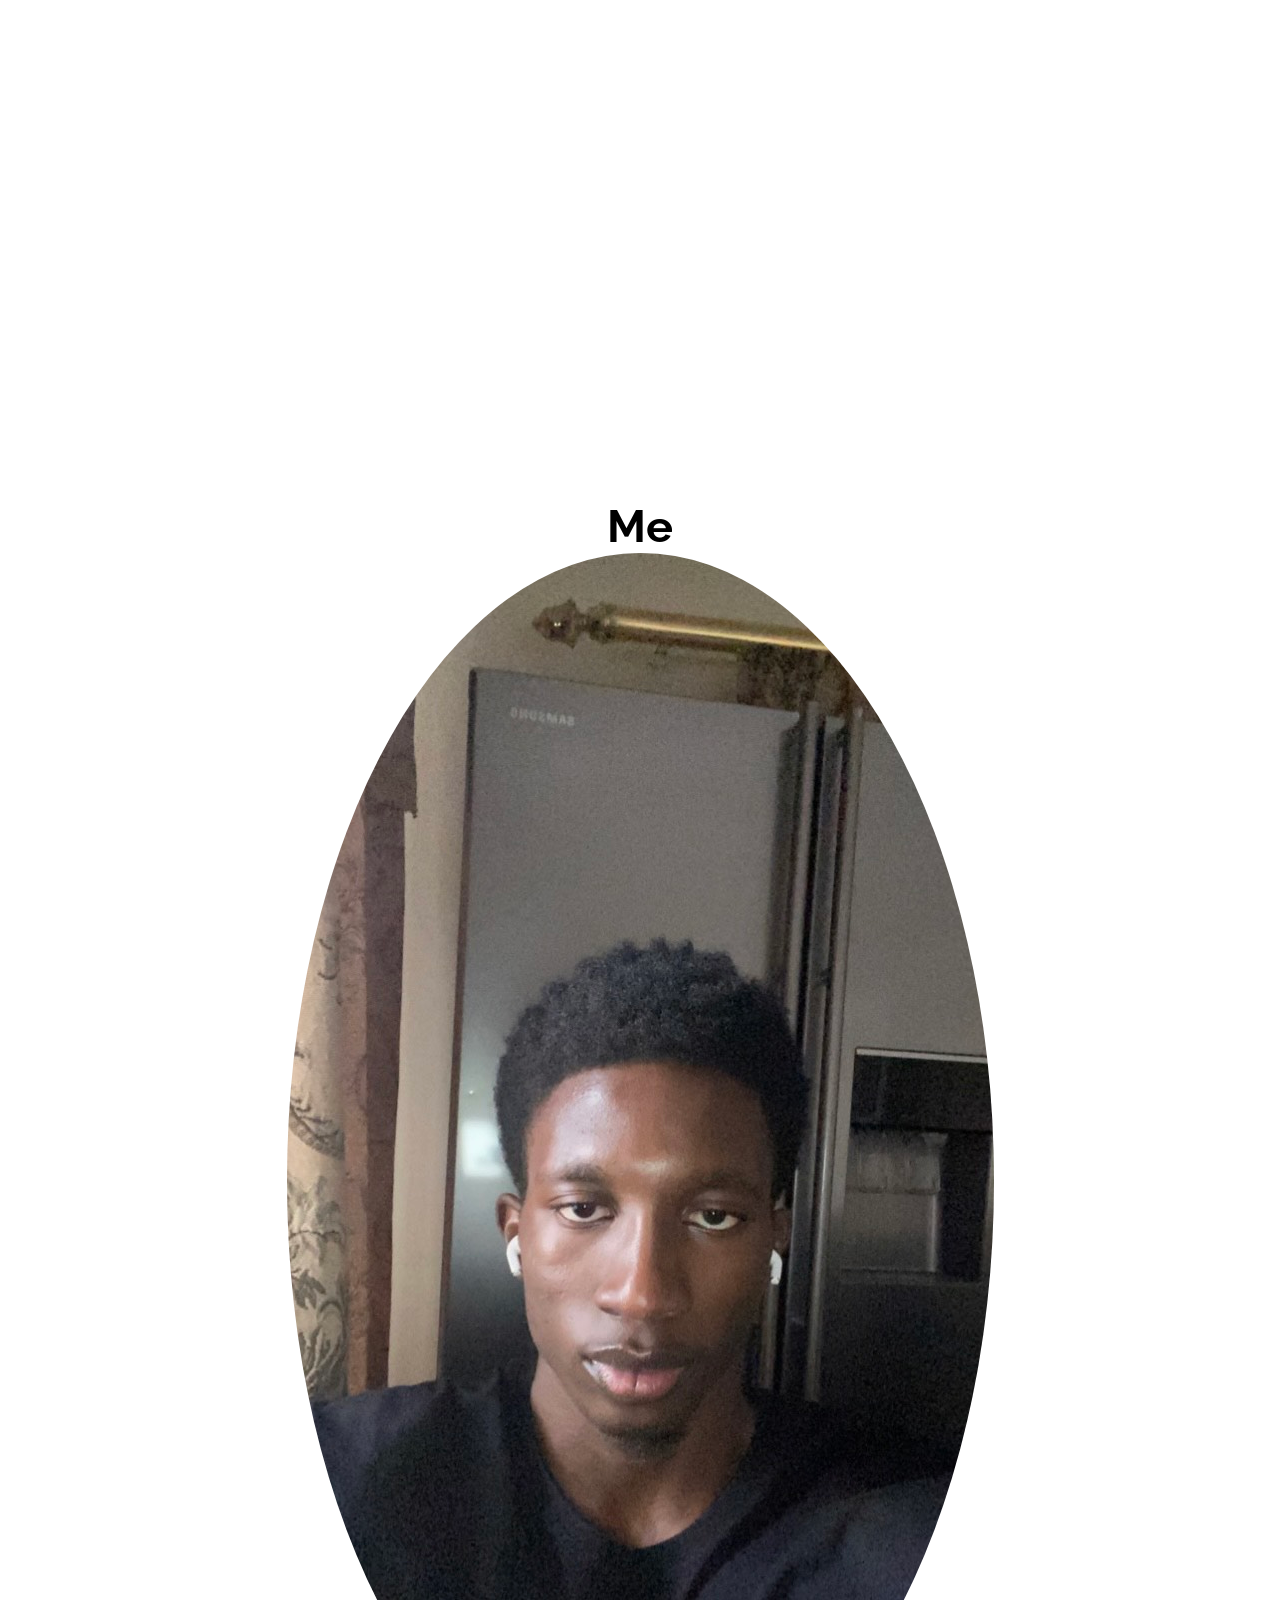
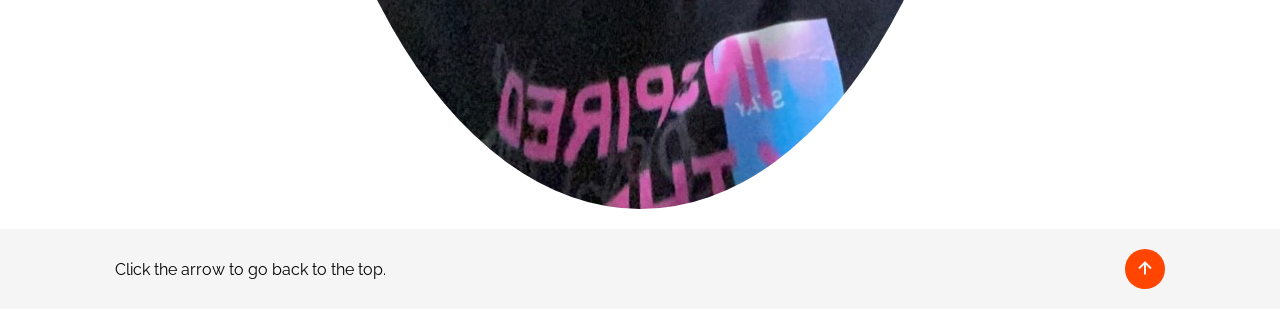
==== commit e4f0ea35: "Merge branch 'master' of https://github.com/EmekaOlaraonye/portfoliosapp" ====
--- a/html/home.html
+++ b/html/home.html
@@ -135,7 +135,7 @@
     <div class="me-content">
         <h2 class="heading">Me</h2>
         <div class="me-img">
-            <img src="profile.png" alt="Profile Image">
+            <img src="me.jpeg" alt="Profile Image">
         </div>
     </div>
 </section>
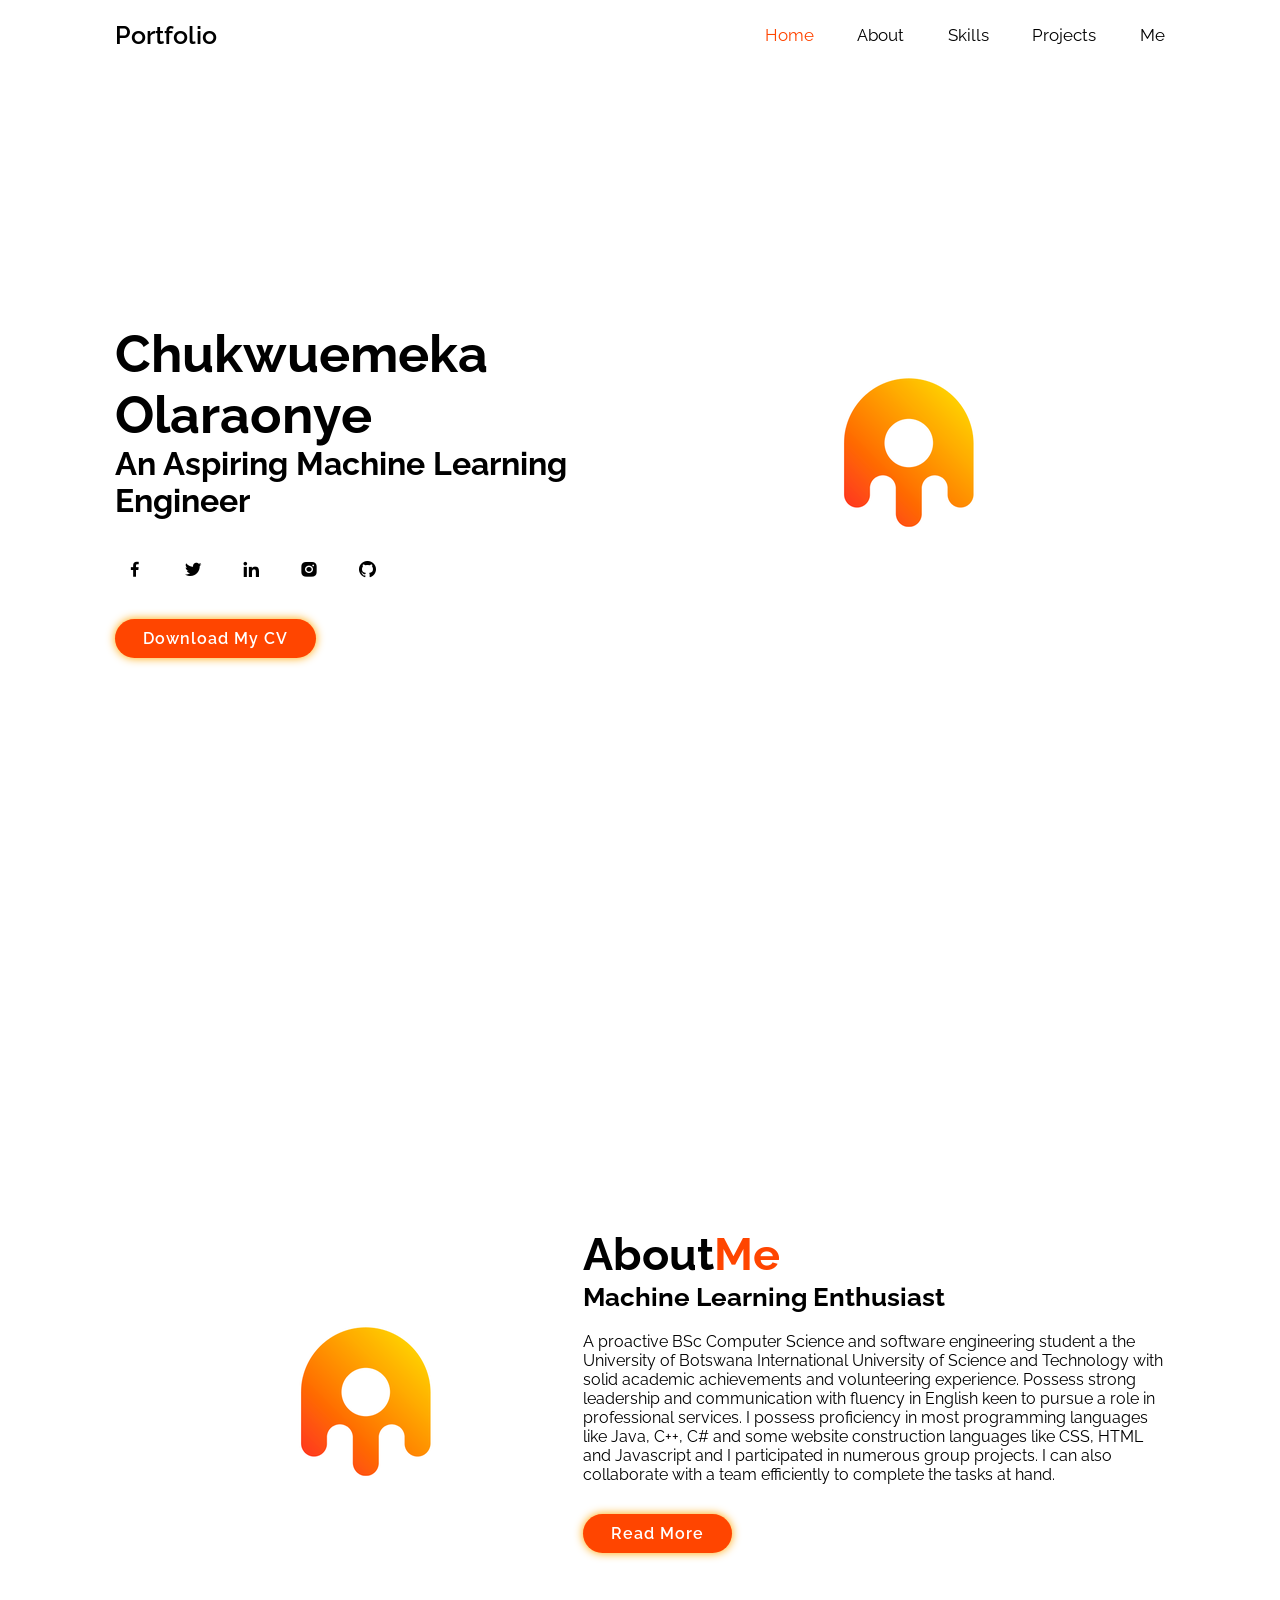
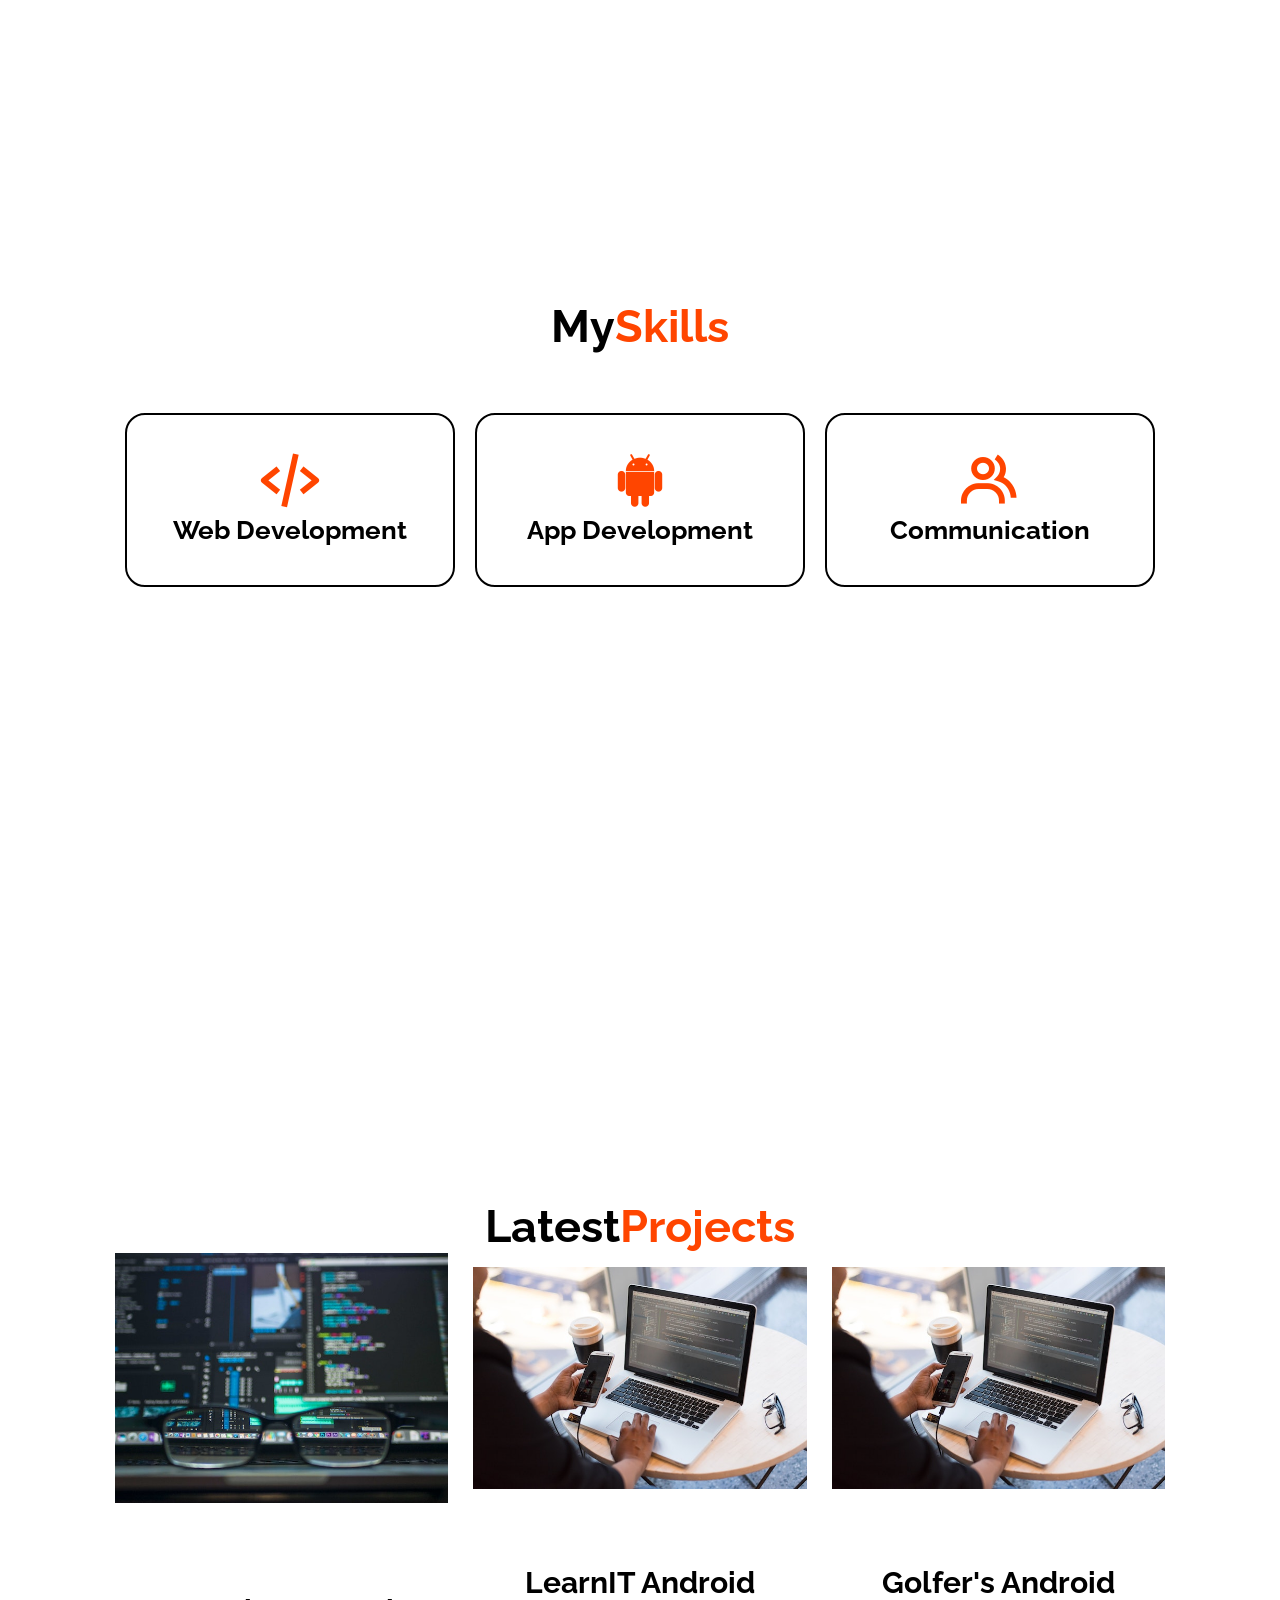
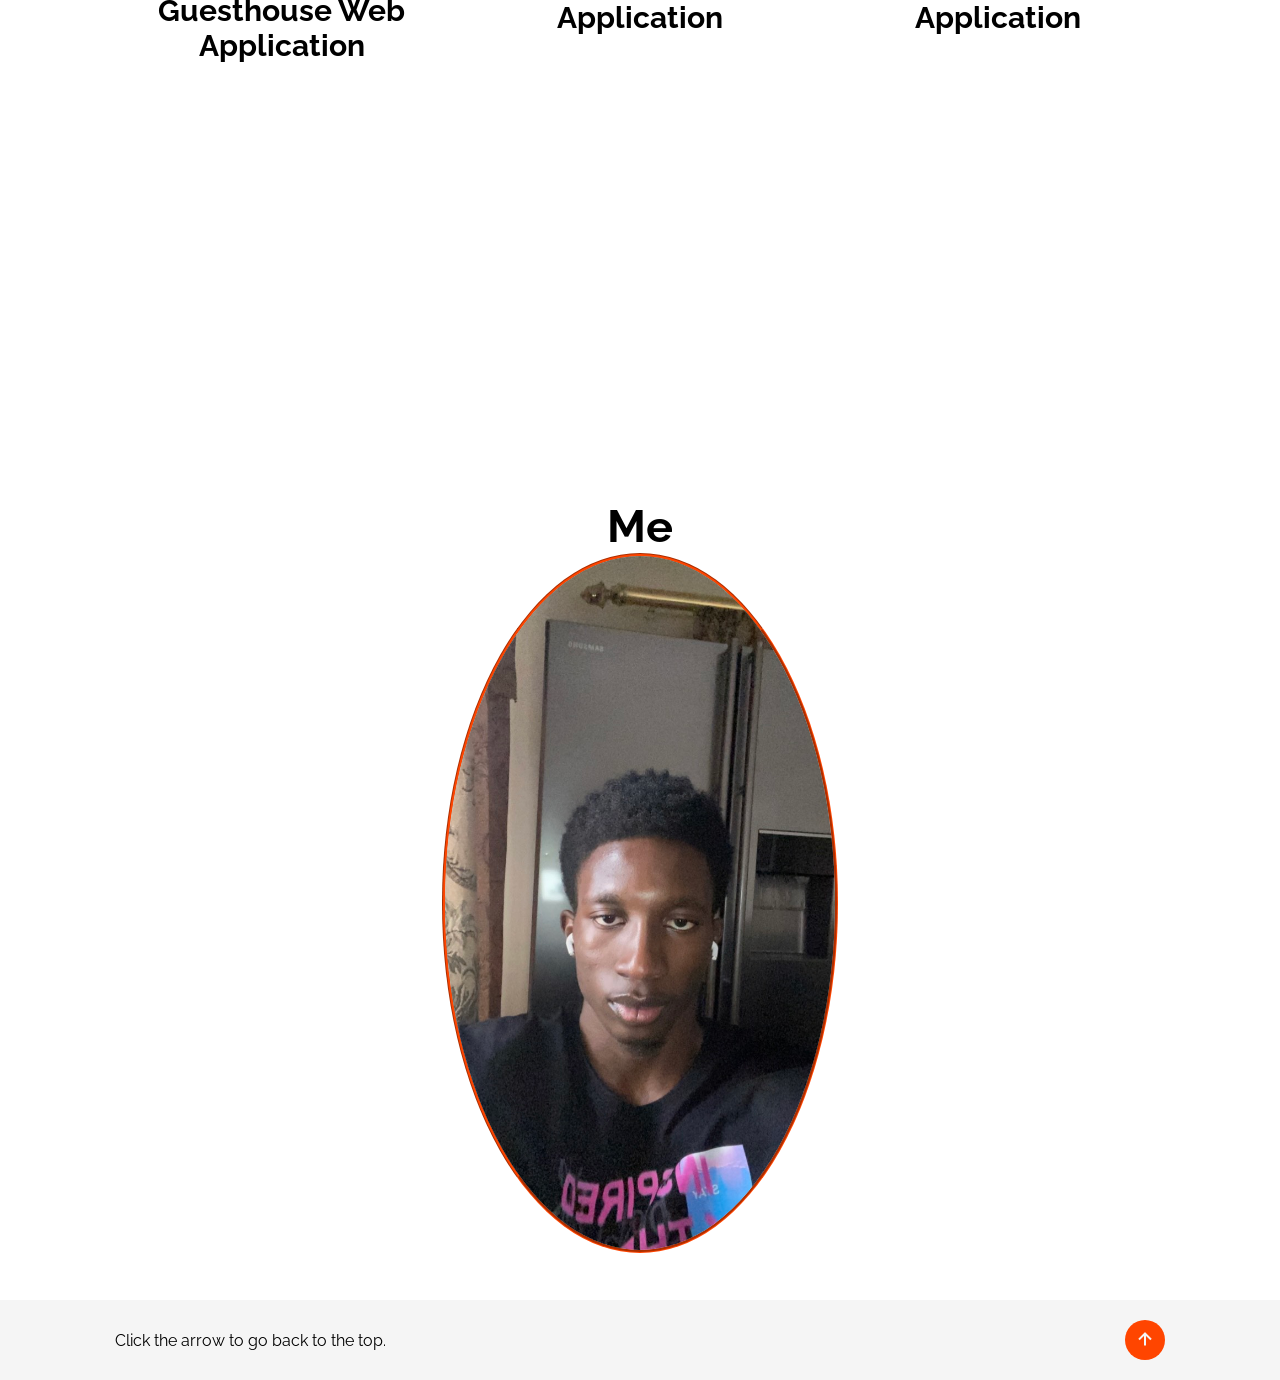
==== commit 8107a0b5: "few changes made" ====
--- a/html/home.html
+++ b/html/home.html
@@ -108,14 +108,14 @@
             </div>
 
             <div class="portfolio-box">
-               <img src="web3.jpg" >   
+               <img src="andr.jpg" >   
                <div class="portfolio-layer">
                 <h4>LearnIT Android Application</h4>
                </div>
             </div>
 
             <div class="portfolio-box">
-               <img src="web3.jpg" >
+               <img src="andr.jpg" >
                <div class="portfolio-layer">
                 <h4>Golfer's Android Application</h4>
                </div>
--- a/css/home.css
+++ b/css/home.css
@@ -214,7 +214,9 @@
   .me-img img {
     border-radius: 50%;
     max-width: 100%;
-    height: auto;
+    height: 700px;
+    border-color: orangered;
+    border-style:groove;
     
   }
   
@@ -255,9 +257,8 @@
 
 .portfolio-container .portfolio-box {
     position: relative;
-    border-radius: 2rem;
+    border-radius: .2rem;
     box-shadow: 0 0 1rem var (orangered);
-    overflow: hidden;
     display: flex;
 }
   
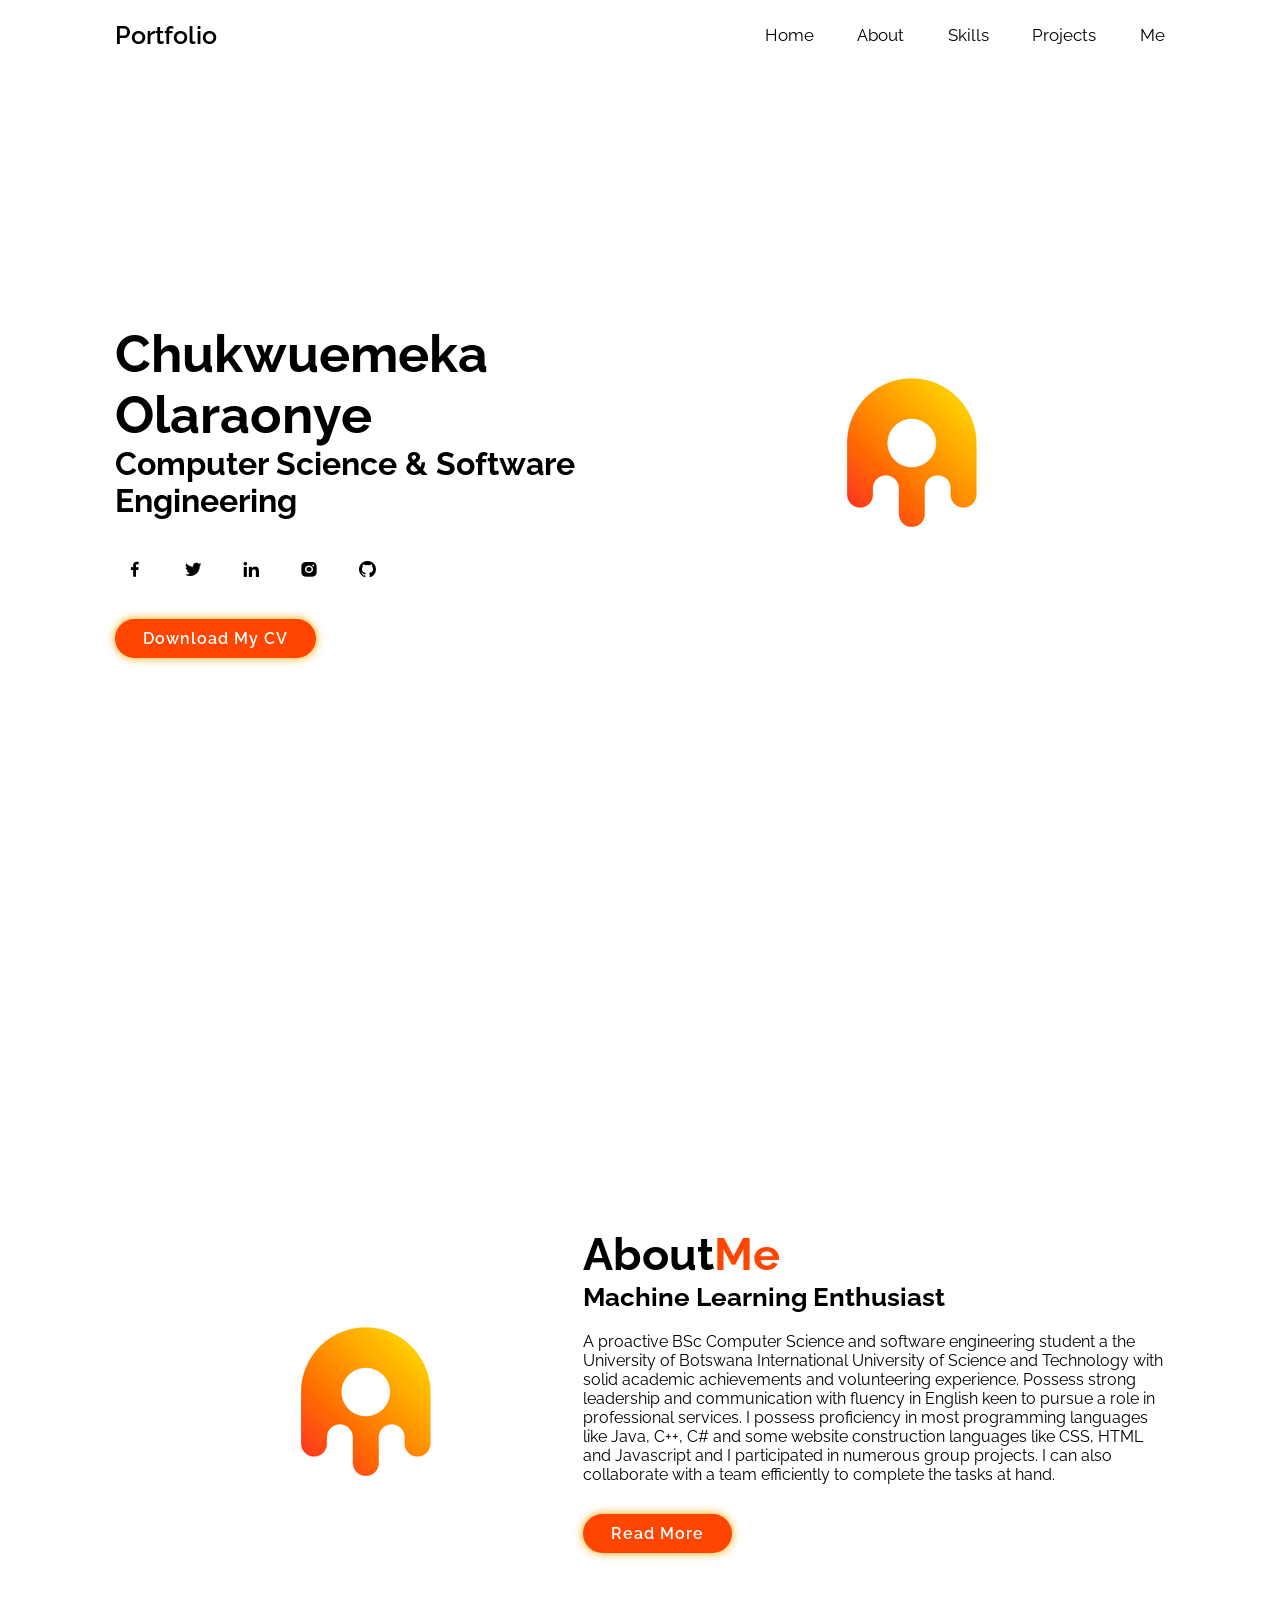
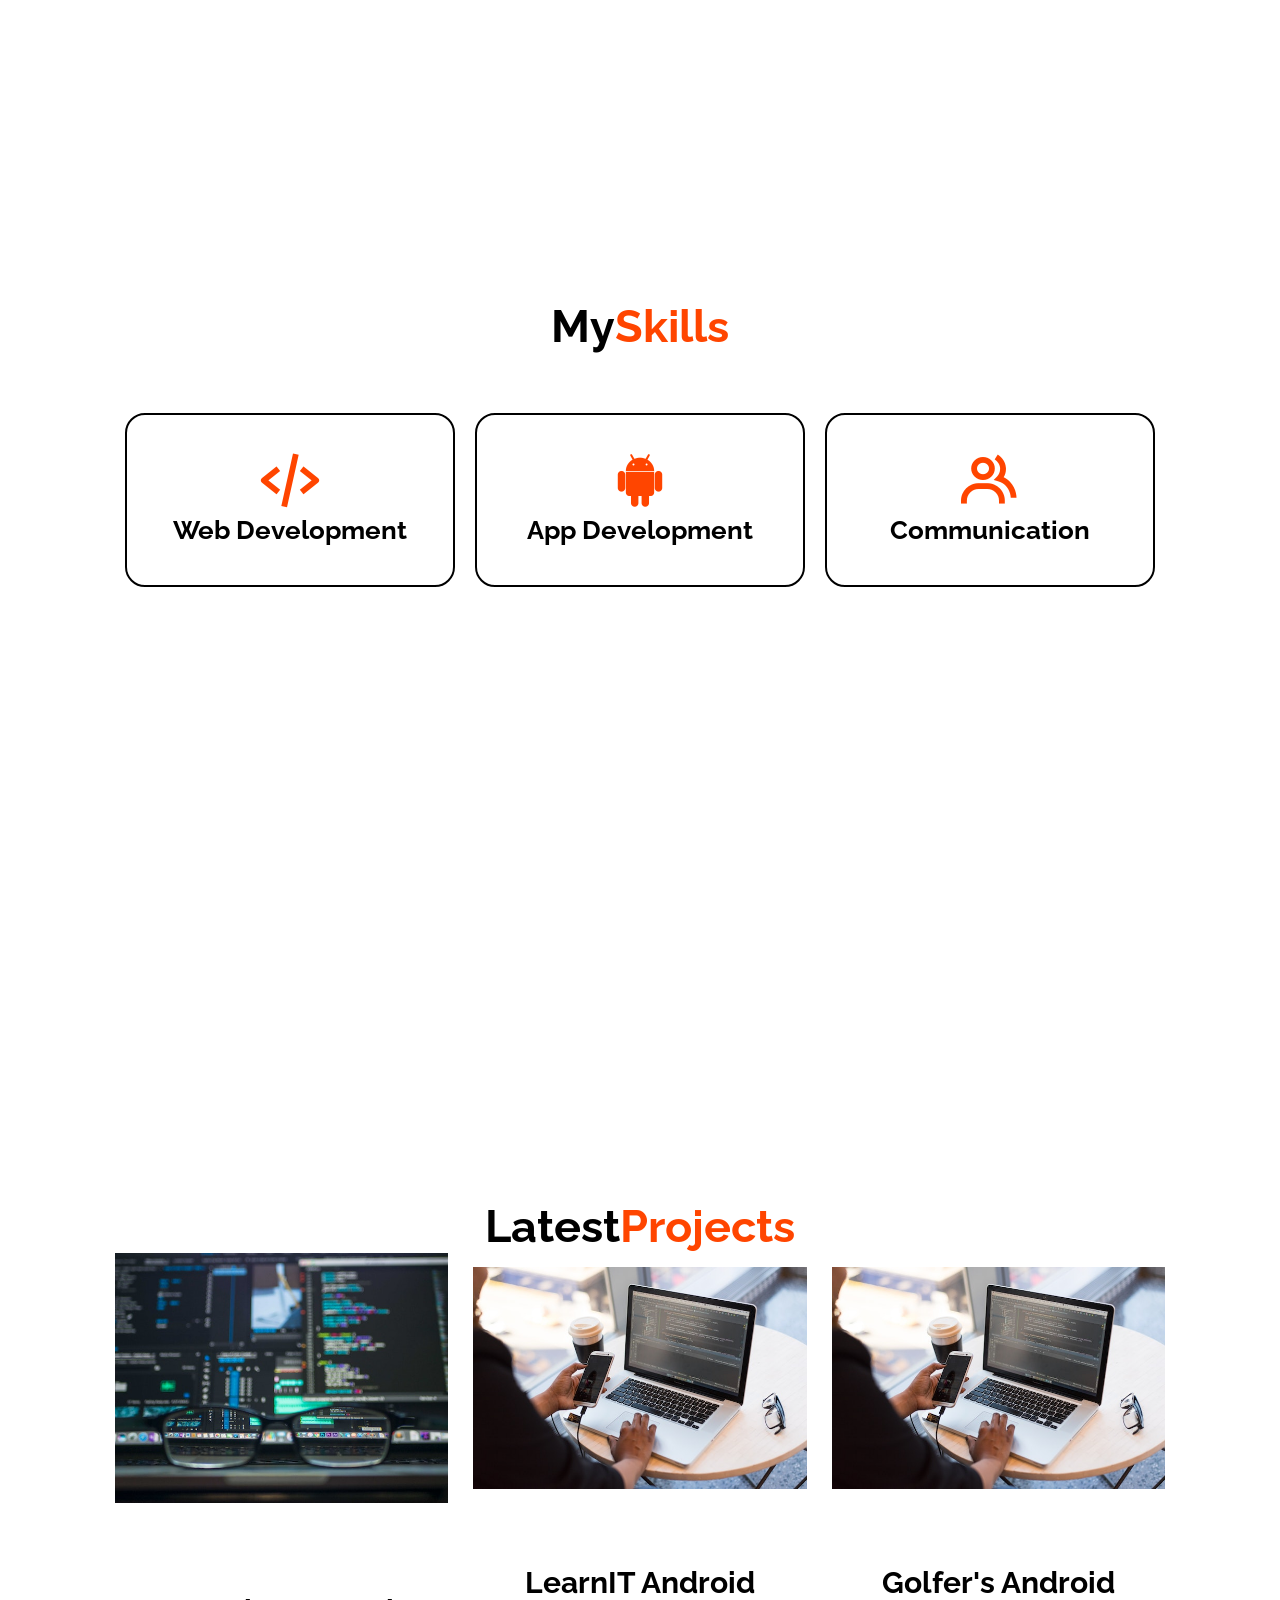
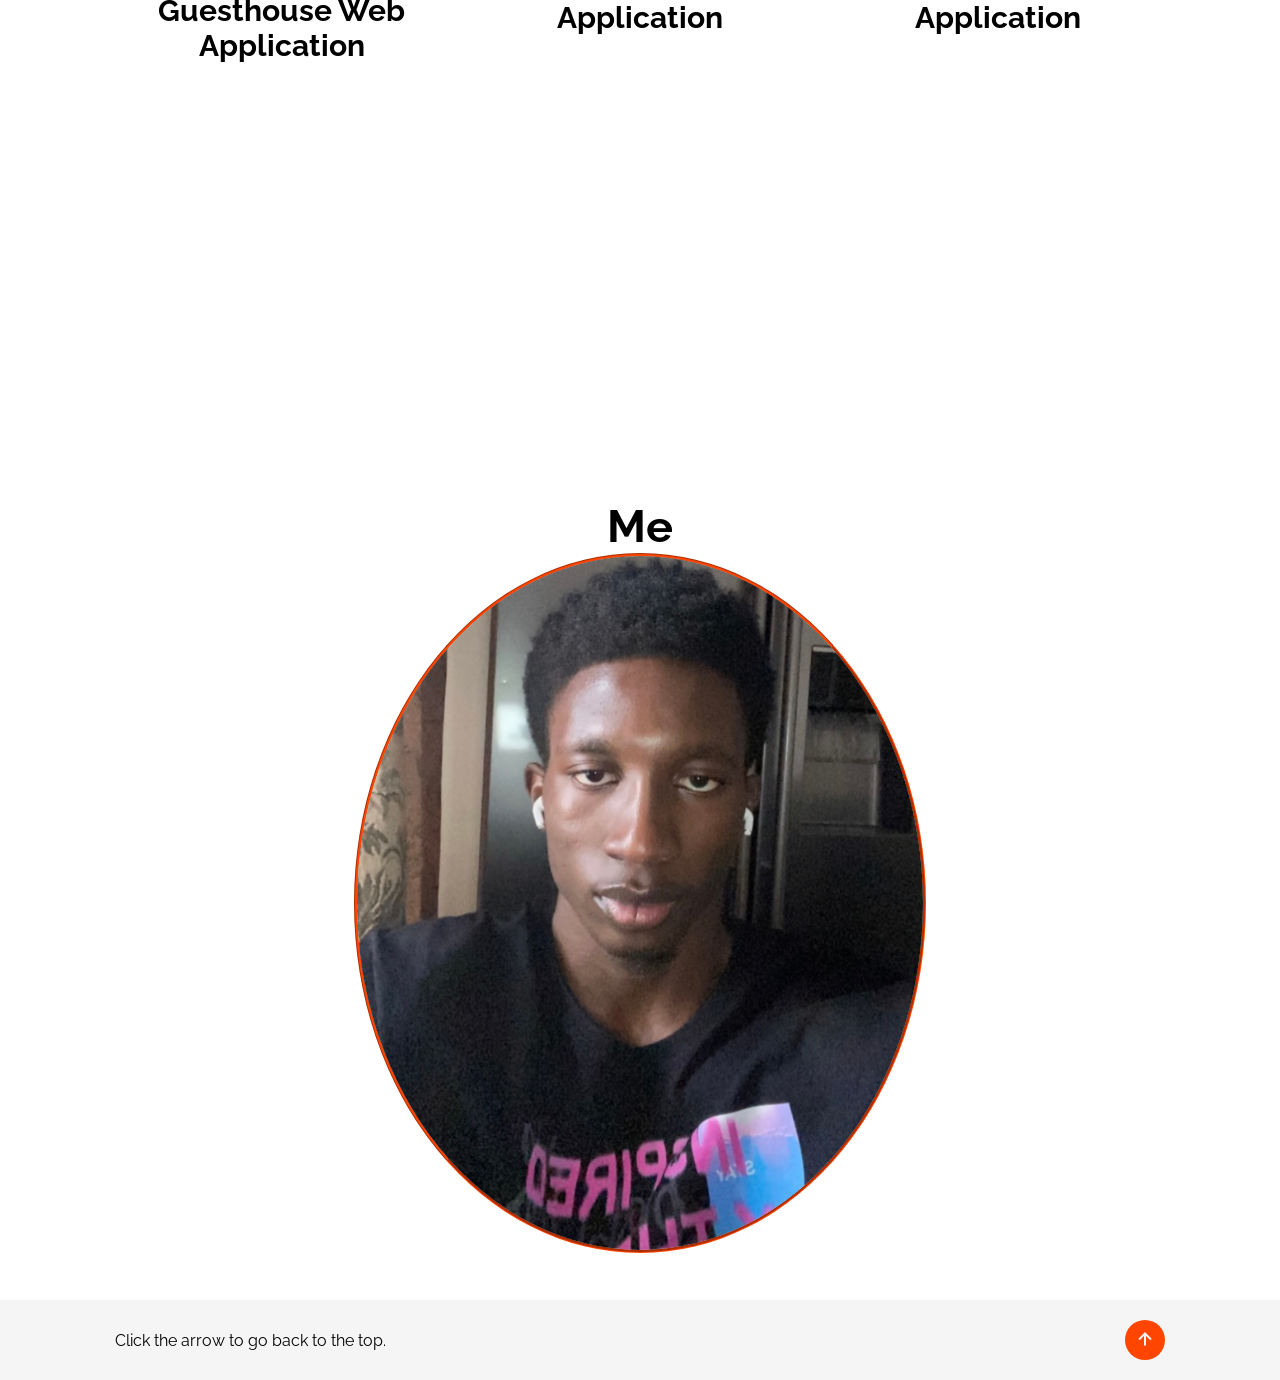
==== commit 5d25d92e: "added some changes" ====
--- a/html/home.html
+++ b/html/home.html
@@ -7,7 +7,7 @@
     <meta name="viewport" content="width=device-width, initial-scale=1.0">
     <link href='https://unpkg.com/boxicons@2.1.4/css/boxicons.min.css' rel='stylesheet'>
     <link href="../css/home.css" rel="stylesheet">
-
+      
 </head>
 
 <body>
@@ -15,7 +15,7 @@
         <a href="#" class="logo"> Portfolio </a>
 
         <nav class="navbar">
-            <a href="#home" class="active"> Home</a>
+            <a href="#home"> Home</a>
             <a href="#about">About </a>
             <a href="#skills">Skills</a>
             <a href="#portfolio">Projects </a>
@@ -28,17 +28,18 @@
     <section class="home" id="home">
         <div class="home-content">
             <h1>Chukwuemeka Olaraonye</h1>
-            <h2>An Aspiring Machine Learning Engineer</h2>
+            <h2>Computer Science & Software Engineering</h2>
 
-            
+
             <div class="social-media">
                 <a href="https://www.facebook.com/emeka.olaraonye/"><i class='bx bxl-facebook'></i></a>
                 <a href="https://twitter.com/emeka13_ajay"> <i class='bx bxl-twitter'></i></a>
-                <a href="https://www.linkedin.com/in/chukwuemeka-olaraonye-127818226/"><i class='bx bxl-linkedin'></i> </a>
+                <a href="https://www.linkedin.com/in/chukwuemeka-olaraonye-127818226/"><i class='bx bxl-linkedin'></i>
+                </a>
                 <a href="https://www.instagram.com/whosemeka/"><i class='bx bxl-instagram-alt'></i> </a>
                 <a href="https://github.com/EmekaOlaraonye"><i class='bx bxl-github'></i></a>
             </div>
-            <a href="file:///Users/stanbicincubator/Downloads/cv.pdf" download= "cv.pdf" class="btn"> Download My CV </a>
+            <a href="file:///Users/stanbicincubator/Downloads/cv.pdf" download="cv.pdf" class="btn"> Download My CV </a>
         </div>
         <div class="home-img">
             <img src="profile.png">
@@ -62,65 +63,70 @@
                 in most programming languages like Java, C++, C# and some website construction languages
                 like CSS, HTML and Javascript and I participated in numerous group projects. I can also
                 collaborate with a team efficiently to complete the tasks at hand.</p>
-                <a href="#" class="btn">Read More</a>
+            <a href="#" class="btn">Read More</a>
         </div>
     </section>
 
- 
+
     <!--Skills Section-->
     <section class="skills" id="skills">
         <div class="skills-content">
-        <h2 class="heading">My<span>Skills</span><h2></h2>
+            <h2 class="heading">My<span>Skills</span>
+                <h2></h2>
 
-    <div class="skills-container">
-        <div class="skills-box">
-            <i class='bx bx-code-alt'></i>
-            <h3>Web Development</h3>
+                <div class="skills-container">
+                    <div class="skills-box">
+                        <i class='bx bx-code-alt'></i>
+                        <h3>Web Development</h3>
+                    </div>
+                    <div class="skills-box">
+                        <i class='bx bxl-android'></i>
+                        <h3>App Development</h3>
+
+                    </div>
+                    <div class="skills-box">
+                        <i class='bx bx-group'></i>
+                        <h3>Communication</h3>
+                    </div>
+                </div>
         </div>
-        <div class="skills-box">
-            <i class='bx bxl-android' ></i>
-            <h3>App Development</h3>
-
-        </div>
-        <div class="skills-box">
-            <i class='bx bx-group'></i>
-            <h3>Communication</h3>
-        </div>
-    </div>
-    </div>
     </section>
 
 
     <!--Portfolio Section-->
     <section class=" portfolio" id="portfolio">
         <div class="projects-content">
-        <h2 class="heading">Latest<span>Projects</span></h2>
+            <h2 class="heading">Latest<span>Projects</span></h2>
 
-        <div class="portfolio-container">
+            <div class="portfolio-container">
 
-            <div class="portfolio-box">
-               
-               <img src="web3.jpg" >
-             
-               <div class="portfolio-layer">
-                <h4>Guesthouse Web Application</h4>
-               </div>
+                <a href="https://github.com/EmekaOlaraonye/voyageapp">
+                <div class="portfolio-box">
+                    <img src="web3.jpg">
+                    <div class="portfolio-layer">
+                        <h4>Guesthouse Web Application</h4>
+                    </div>
+                </div>
+            </a>
+
+                <a href="https://github.com/BlessedJnr/Learnit">
+                <div class="portfolio-box">
+                    <img src="andr.jpg">
+                    <div class="portfolio-layer">
+                        <h4>LearnIT Android Application</h4>
+                    </div>
+                </div>
+            </a>
+
+            <a href="https://github.com/mehdiacho/BIUST.Hackfest.2022">
+                <div class="portfolio-box">
+                    <img src="andr.jpg">
+                    <div class="portfolio-layer">
+                        <h4>Golfer's Android Application</h4>
+                    </div>
+                </div>
+            </a>
             </div>
-
-            <div class="portfolio-box">
-               <img src="andr.jpg" >   
-               <div class="portfolio-layer">
-                <h4>LearnIT Android Application</h4>
-               </div>
-            </div>
-
-            <div class="portfolio-box">
-               <img src="andr.jpg" >
-               <div class="portfolio-layer">
-                <h4>Golfer's Android Application</h4>
-               </div>
-            </div>
-        </div>
         </div>
     </section>
 
@@ -130,26 +136,27 @@
 
 
 
-<!-- Me Section -->
-<section class="me" id="me">
-    <div class="me-content">
-        <h2 class="heading">Me</h2>
-        <div class="me-img">
-            <img src="me.jpeg" alt="Profile Image">
+    <!-- Me Section -->
+    <section class="me" id="me">
+        <div class="me-content">
+            <h2 class="heading">Me</h2>
+            <div class="me-img">
+                <img src="img3.jpg" alt="Profile Image">
+            </div>
         </div>
-    </div>
-</section>
+    </section>
 
 
 
-   <!--Footer Design-->
-   <footer class="footer">
-    <div class="footer-text">
-        <p>Click the arrow to go back to the top.</p>
-    </div>
-    <div class="footer-icon">
-        <a href=" #home"> <i class='bx bx-up-arrow-alt'></i></a>
-    </div>
-   </footer>
+    <!--Footer Design-->
+    <footer class="footer">
+        <div class="footer-text">
+            <p>Click the arrow to go back to the top.</p>
+        </div>
+        <div class="footer-icon">
+            <a href=" #home"> <i class='bx bx-up-arrow-alt'></i></a>
+        </div>
+    </footer>
 </body>
+
 </html>
--- a/css/home.css
+++ b/css/home.css
@@ -212,7 +212,7 @@
   }
   
   .me-img img {
-    border-radius: 50%;
+    border-radius:90%;
     max-width: 100%;
     height: 700px;
     border-color: orangered;
@@ -260,6 +260,7 @@
     border-radius: .2rem;
     box-shadow: 0 0 1rem var (orangered);
     display: flex;
+    cursor:pointer;
 }
   
 .portfolio-box img {
@@ -293,6 +294,7 @@
 
 .portfolio-layer h4 {
     font-size: 3rem;
+    color:#000;
 }     
 .portfolio-layer a{
     display: inline-flex;
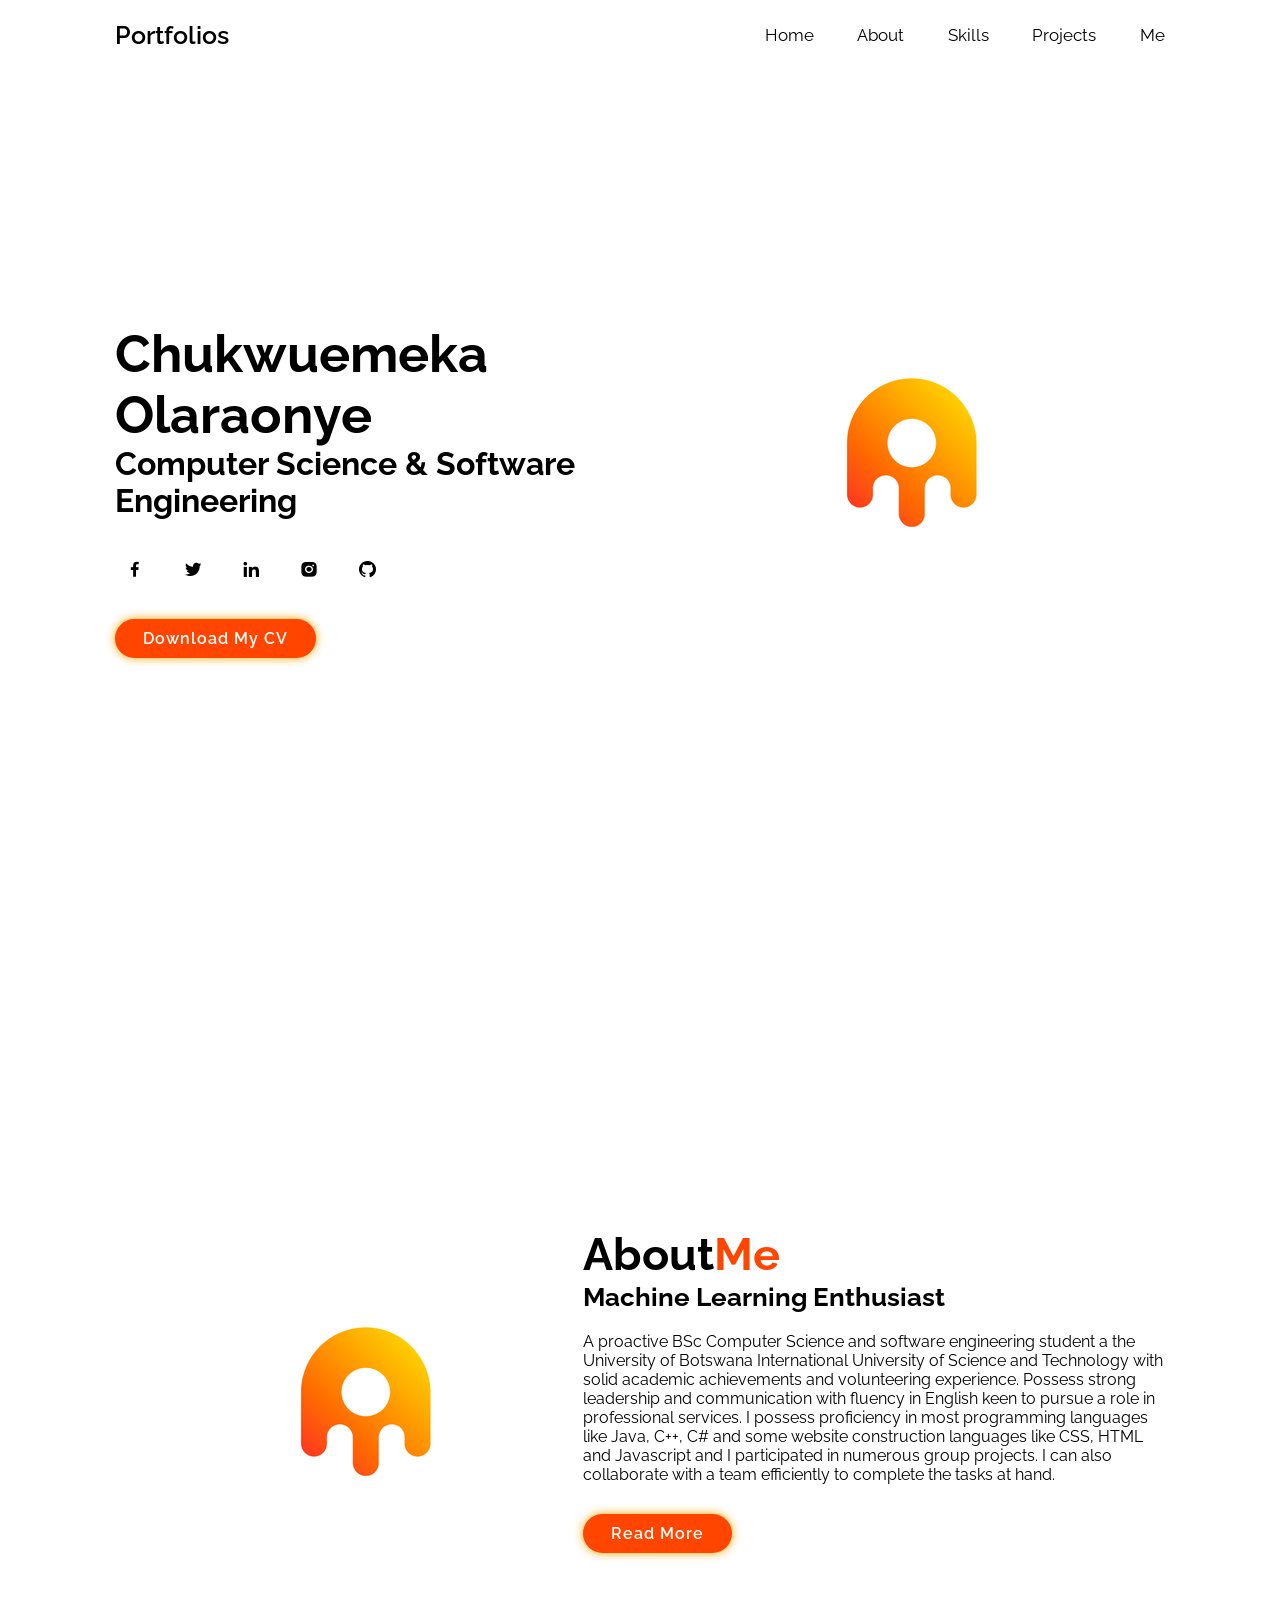
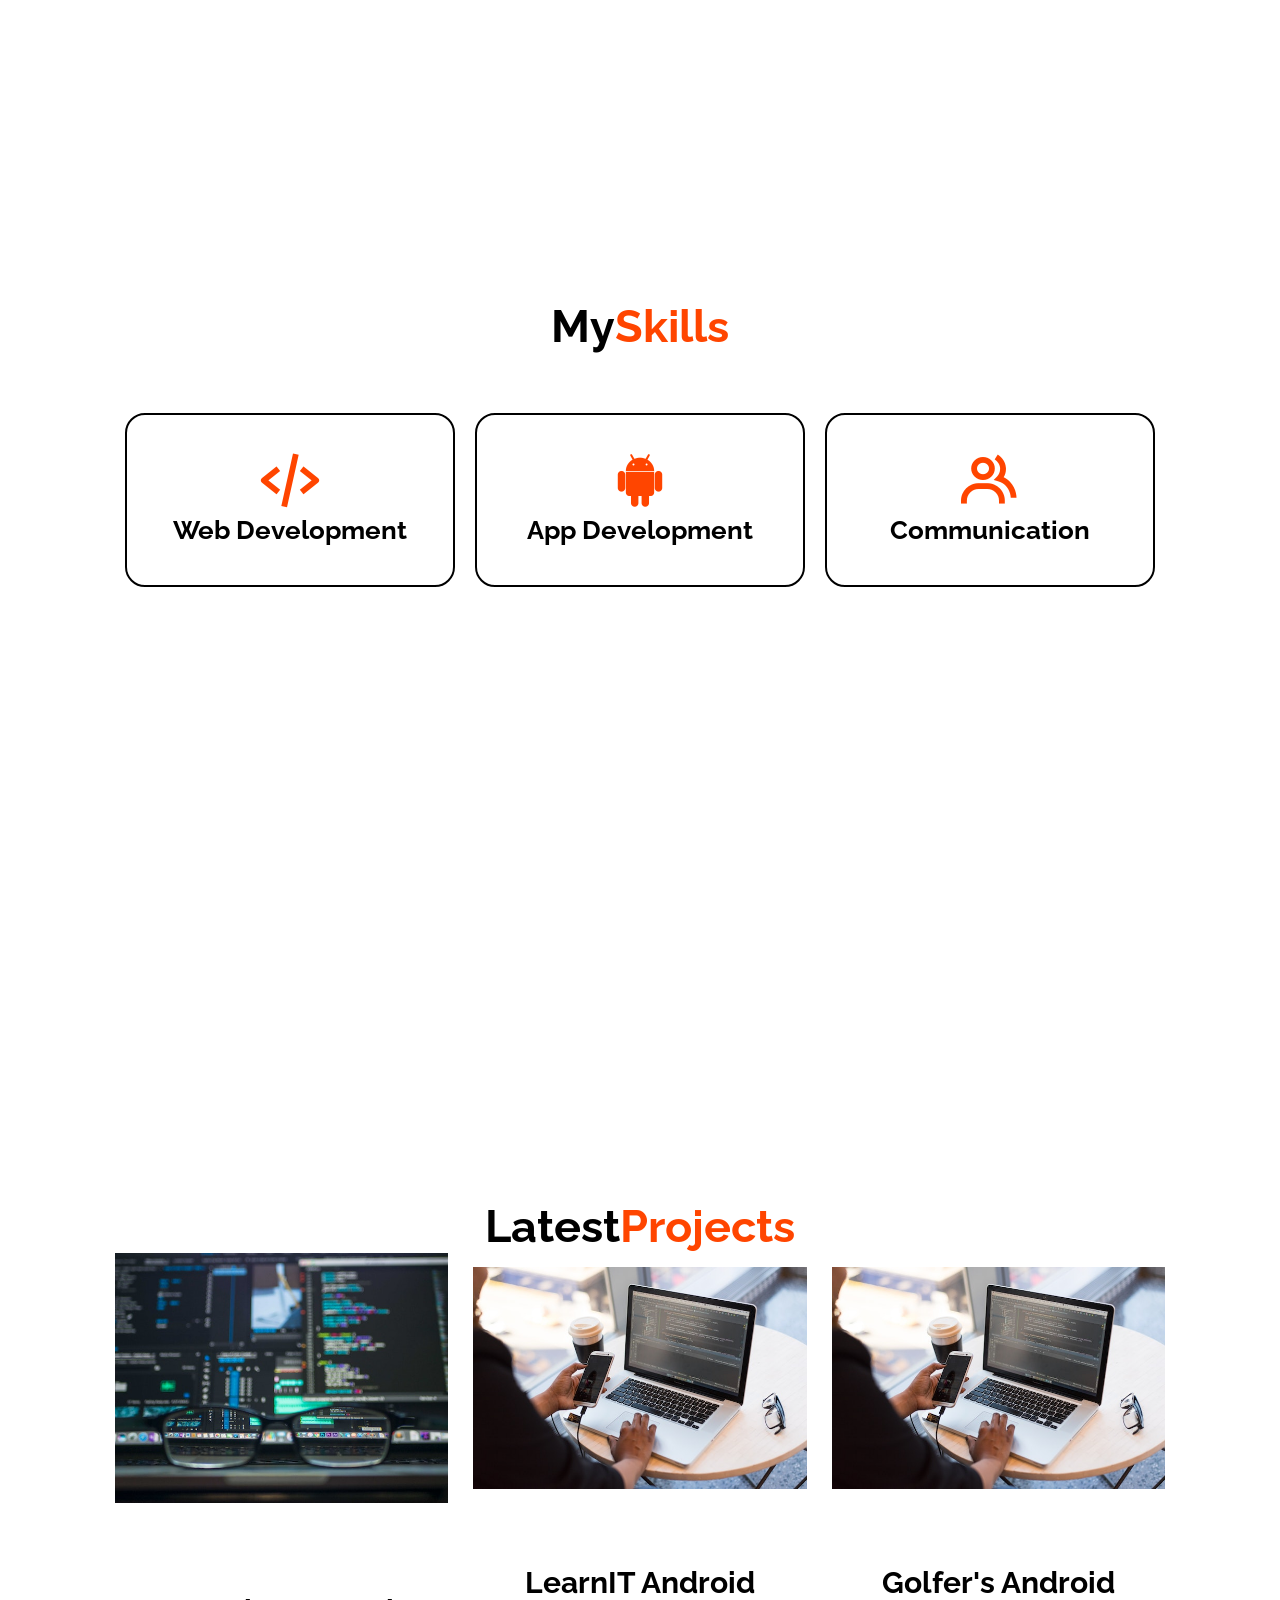
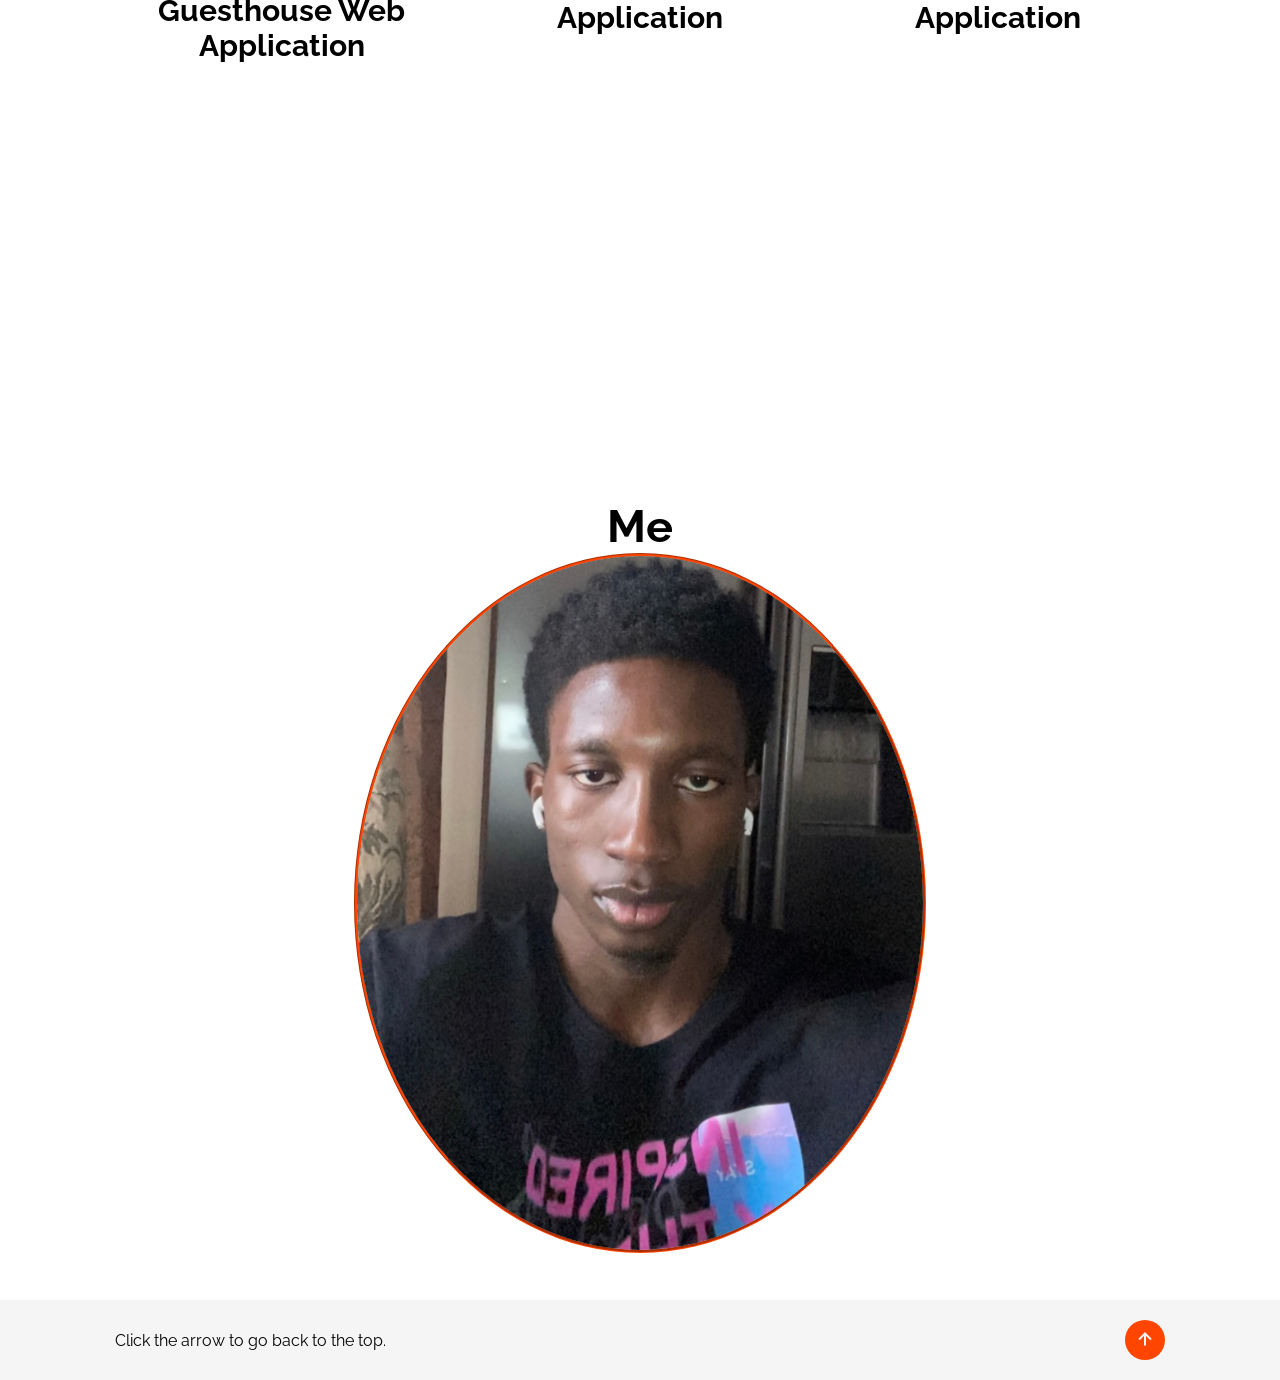
==== commit 51fcbc95: "changes" ====
--- a/html/home.html
+++ b/html/home.html
@@ -12,7 +12,7 @@
 
 <body>
     <header class="header">
-        <a href="#" class="logo"> Portfolio </a>
+        <a href="#" class="logo"> Portfolios </a>
 
         <nav class="navbar">
             <a href="#home"> Home</a>
--- a/css/home.css
+++ b/css/home.css
@@ -33,7 +33,7 @@
 .logo {
     font-size: 2.5rem;
     font-weight: 600;
-    cursor: grab;
+    cursor: pointer;
     color: #000;
 }
 
